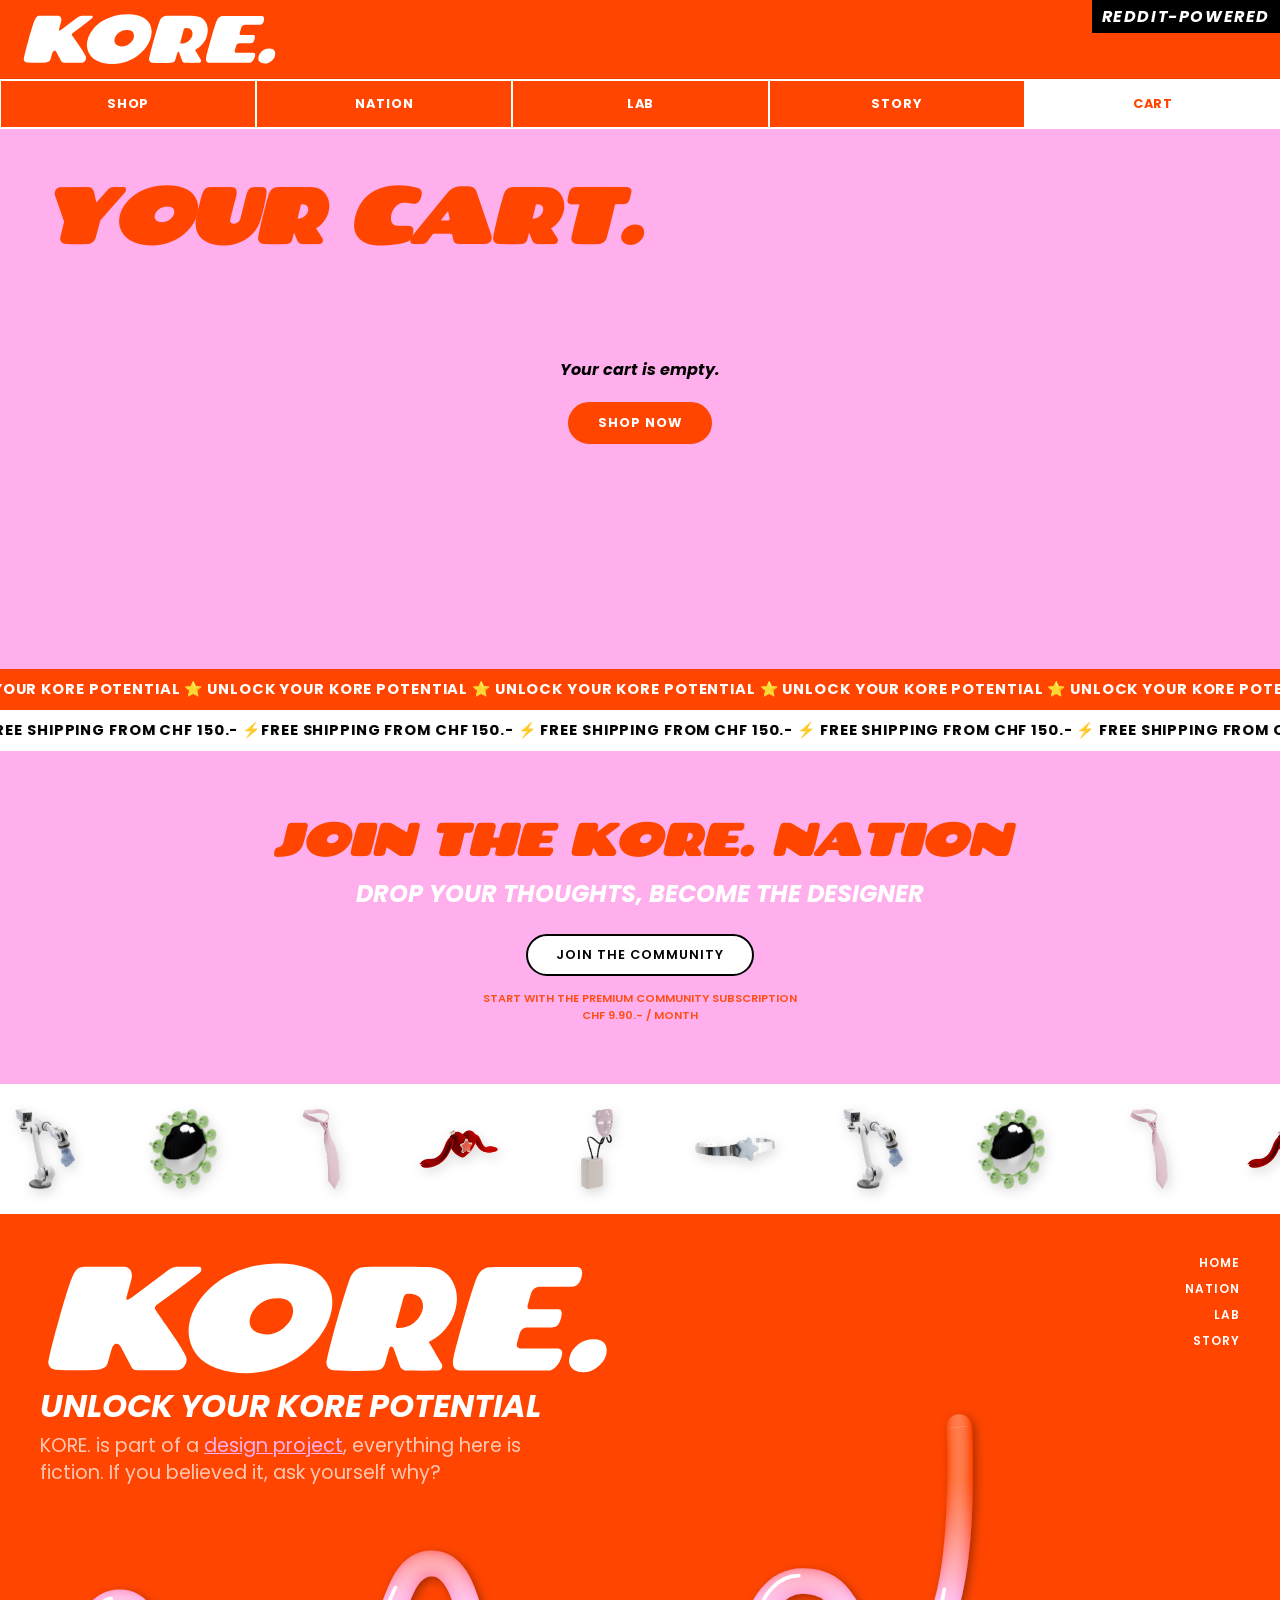
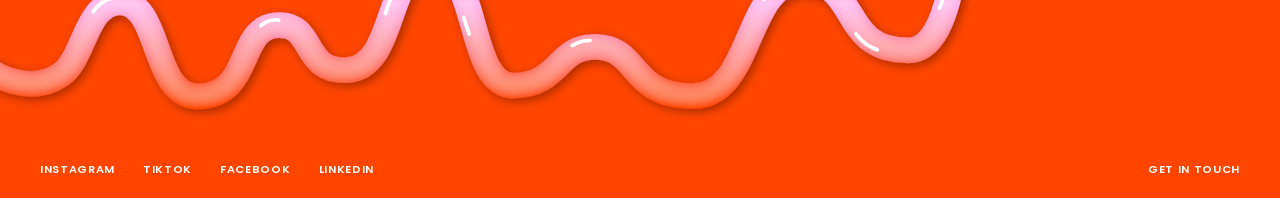
==== cart.html @ fab0825c "first commit" ====
<!DOCTYPE html>
<html lang="en">
<head>
  <meta charset="UTF-8">
  <meta name="viewport" content="width=device-width, initial-scale=1.0">
  <title>KORE. — Cart</title>
  <link rel="preconnect" href="https://fonts.googleapis.com">
  <link href="https://fonts.googleapis.com/css2?family=Chango&family=Poppins:ital,wght@0,600;1,400;1,700&display=swap" rel="stylesheet">
  <link rel="icon" type="image/svg+xml" href="assets/favicon.svg">
  <link rel="stylesheet" href="style.css">
</head>
<body data-page="cart">

<nav id="navbar">
  <div class="navbar-top">
    <a href="index.html" class="logo"><img src="assets/logo.svg" alt="KORE logo" class="site-logo"></a>
    <div class="reddit-badge">REDDIT-POWERED</div>
  </div>
  <div class="navbar-bottom">
    <ul class="nav-links">
      <li><a href="shop.html" data-page="shop">SHOP</a></li>
      <li><a href="community.html" data-page="community">NATION</a></li>
      <li><a href="lab.html" data-page="lab">LAB</a></li>
      <li><a href="story.html" data-page="story">STORY</a></li>
      <li><a href="cart.html" data-page="cart" class="cart-link">CART <span class="cart-count" id="cart-count">0</span></a></li>
    </ul>
  </div>
</nav>

<div class="cart-page">
  <h1 class="page-title">YOUR CART.</h1>
  <div id="cart-content"></div>
</div>

<div class="ticker-wrap">
  <div class="ticker">
    <span> UNLOCK YOUR KORE POTENTIAL ⭐️ UNLOCK YOUR KORE POTENTIAL ⭐️ UNLOCK YOUR KORE POTENTIAL ⭐️ UNLOCK YOUR KORE POTENTIAL ⭐️ UNLOCK YOUR KORE POTENTIAL ⭐️ UNLOCK YOUR KORE POTENTIAL ⭐️ UNLOCK YOUR KORE POTENTIAL ⭐️ UNLOCK YOUR KORE POTENTIAL ⭐️ UNLOCK YOUR KORE POTENTIAL ⭐️ </span><span aria-hidden="true"> UNLOCK YOUR KORE POTENTIAL ⭐️ UNLOCK YOUR KORE POTENTIAL ⭐️ UNLOCK YOUR KORE POTENTIAL ⭐️ UNLOCK YOUR KORE POTENTIAL ⭐️ UNLOCK YOUR KORE POTENTIAL ⭐️ UNLOCK YOUR KORE POTENTIAL ⭐️ UNLOCK YOUR KORE POTENTIAL ⭐️ UNLOCK YOUR KORE POTENTIAL ⭐️ UNLOCK YOUR KORE POTENTIAL ⭐️</span>
  </div>
</div>
<div class="ticker-wrap ticker-white">
  <div class="ticker ticker-right">
    <span>FREE SHIPPING FROM CHF 150.- ⚡ FREE SHIPPING FROM CHF 150.- ⚡ FREE SHIPPING FROM CHF 150.- ⚡ FREE SHIPPING FROM CHF 150.- ⚡ FREE SHIPPING FROM CHF 150.- ⚡ FREE SHIPPING FROM CHF 150.- ⚡ FREE SHIPPING FROM CHF 150.- ⚡ FREE SHIPPING FROM CHF 150.- ⚡ </span><span aria-hidden="true">⚡ FREE SHIPPING FROM CHF 150.- ⚡ FREE SHIPPING FROM CHF 150.- ⚡ FREE SHIPPING FROM CHF 150.- ⚡ FREE SHIPPING FROM CHF 150.- ⚡ FREE SHIPPING FROM CHF 150.- ⚡ FREE SHIPPING FROM CHF 150.- ⚡ FREE SHIPPING FROM CHF 150.- ⚡ FREE SHIPPING FROM CHF 150.- ⚡ </span>
  </div>
</div>

<section class="cta-band">
  <h2>JOIN THE KORE. NATION</h2>
  <p class="subtitle">DROP YOUR THOUGHTS, BECOME THE DESIGNER</p>
  <a href="community.html" class="btn-outline">JOIN THE COMMUNITY</a>
  <p class="small-text">START WITH THE PREMIUM COMMUNITY SUBSCRIPTION<br>CHF 9.90.- / MONTH</p>
</section>



<div class="float-banner" aria-hidden="true">
  <div class="float-track">
    <!-- Duplique tous les items deux fois pour la boucle seamless -->
    <div class="float-item"><img src="assets/objects/apppuncher.png" alt=""></div>
    <div class="float-item"><img src="assets/objects/believeit.png" alt=""></div>
    <div class="float-item"><img src="assets/objects/deeptie.png" alt=""></div>
    <div class="float-item"><img src="assets/objects/innerhug.png" alt=""></div>
    <!-- Répétition exacte pour boucle infinie seamless -->
    <div class="float-item"><img src="assets/objects/stayfresh.png" alt=""></div>
    <div class="float-item"><img src="assets/objects/unfog.png" alt=""></div>
       <div class="float-item"><img src="assets/objects/apppuncher.png" alt=""></div>
    <div class="float-item"><img src="assets/objects/believeit.png" alt=""></div>
    <div class="float-item"><img src="assets/objects/deeptie.png" alt=""></div>
    <div class="float-item"><img src="assets/objects/innerhug.png" alt=""></div>
    <!-- Répétition exacte pour boucle infinie seamless -->
    <div class="float-item"><img src="assets/objects/stayfresh.png" alt=""></div>
    <div class="float-item"><img src="assets/objects/unfog.png" alt=""></div>
      <div class="float-item"><img src="assets/objects/apppuncher.png" alt=""></div>
    <div class="float-item"><img src="assets/objects/believeit.png" alt=""></div>
    <div class="float-item"><img src="assets/objects/deeptie.png" alt=""></div>
    <div class="float-item"><img src="assets/objects/innerhug.png" alt=""></div>
    <!-- Répétition exacte pour boucle infinie seamless -->
    <div class="float-item"><img src="assets/objects/stayfresh.png" alt=""></div>
    <div class="float-item"><img src="assets/objects/unfog.png" alt=""></div>
  </div>
</div>
<footer>
  <div class="footer-top">
    <div class="footer-brand">
      <a href="index.html" class="logo footer-logo"><img src="assets/logo.svg" alt="KORE logo" class="site-logo"></a>
      <p class="footer-tagline">UNLOCK YOUR KORE POTENTIAL</p>
      <p class="footer-disclaimer">KORE. is part of a <a href="project.html">design project</a>, everything here is fiction. If you believed it, ask yourself why?</p>
      <div class="footer-wave">
        <img src="assets/wave-orange-rose.svg" alt="" aria-hidden="true" onerror="this.src='assets/wave-web.png'" >
      </div>
    </div>
    <nav class="footer-nav">
      <a href="index.html">HOME</a>
      <a href="community.html">NATION</a>
      <a href="lab.html">LAB</a>
      <a href="story.html">STORY</a>
    </nav>
  </div>
  <div class="footer-bottom">
    <a href="#">INSTAGRAM</a>
    <a href="#">TIKTOK</a>
    <a href="#">FACEBOOK</a>
    <a href="#">LINKEDIN</a>
    <a href="#" class="get-in-touch">GET IN TOUCH</a>
  </div>
</footer>

<script src="loader.js"></script>
<script src="csv-loader.js"></script>
<script src="app.js"></script>
<script src="animations.js">
<!--remove--></script>
<script>
  function renderCart() {
    const cart = getCart();
    const content = document.getElementById('cart-content');
    if (cart.length === 0) {
      content.innerHTML = `
        <div class="cart-empty">
          <p>Your cart is empty.</p>
          <a href="shop.html" class="btn-orange">SHOP NOW</a>
        </div>
      `;
      return;
    }

    const subtotal = cart.reduce((acc, item) => acc + parseFloat(item.price) * item.qty, 0);
    const shipping = subtotal >= 150 ? 0 : 9.90;
    const total = subtotal + shipping;

    content.innerHTML = `
      <div class="cart-items">
        ${cart.map(item => `
          <div class="cart-item" id="ci-${item.id}">
            <div class="cart-item-img">
              <div class="coming-soon-placeholder" style="height:80px;">
                <span style="font-size:1.5rem;">⚙️</span>
              </div>
            </div>
            <div>
              <div class="cart-item-name">${item.name}</div>
              <div class="cart-item-price">CHF ${item.price}.-</div>
              <div class="cart-qty">
                <button class="qty-btn" onclick="handleQty('${item.id}', -1)">−</button>
                <span class="qty-val">${item.qty}</span>
                <button class="qty-btn" onclick="handleQty('${item.id}', 1)">+</button>
              </div>
            </div>
            <button class="cart-item-remove" onclick="handleRemove('${item.id}')">✕</button>
          </div>
        `).join('')}
      </div>

      <div class="cart-summary">
        <h3>ORDER SUMMARY</h3>
        <div class="cart-total-line"><span>Subtotal</span><span>CHF ${subtotal.toFixed(2)}.-</span></div>
        <div class="cart-total-line"><span>Shipping</span><span>${shipping === 0 ? 'FREE' : 'CHF ' + shipping.toFixed(2) + '.-'}</span></div>
        ${subtotal < 150 ? `<div style="font-family:var(--font-body);font-size:0.7rem;color:#888;font-style:italic;">Add CHF ${(150 - subtotal).toFixed(2)} more for free shipping</div>` : ''}
        <div class="cart-total-line" style="border-top:2px solid var(--black);margin-top:10px;padding-top:10px;font-size:1rem;">
          <span>TOTAL</span><span>CHF ${total.toFixed(2)}.-</span>
        </div>
        <div style="margin-top:20px;">
          <a href="checkout.html" class="btn-orange" style="width:100%;display:block;text-align:center;padding:16px;">PROCEED TO CHECKOUT</a>
        </div>
        <div style="margin-top:10px;text-align:center;">
          <a href="shop.html" class="btn-outline" style="width:100%;display:block;text-align:center;padding:12px;">CONTINUE SHOPPING</a>
        </div>
      </div>
    `;
  }

  function handleQty(id, delta) {
    changeQty(id, delta);
    initKORE();
  renderCart();
  }

  function handleRemove(id) {
    removeFromCart(id);
    initKORE();
  renderCart();
    updateCartCount();
  }

  initKORE();
  renderCart();
</script>
</body>
</html>
---- style.css ----
/* ============================================
   KORE. — Global Stylesheet
   Colors: #FF4500 (orange), #FFB0EC (pink), #000, #FFF
   Fonts: Chango (titles/logo), Poppins (body)
   ============================================ */

:root {
  --orange: #FF4500;
  --pink: #FFB0EC;
  --black: #000000;
  --white: #FFFFFF;
  --font-title: 'Chango', cursive;
  --font-body: 'Poppins', sans-serif;
}

/* ── CHANGO (titre) — toujours en italique ──────────────────── */
.logo,
.hero-text h1,
.page-title,
.faves-section h2,
.productivity-section h2,
.product-name,
.cta-band h2,
.lab-promo h2,
.tagline-big,
.page-hero h1,
.plans-section h2,
.plan-name,
.success-section h2,
.reddit-cta h2,
.bot-section h2,
.engine-section h2,
.analysis-label,
.need-result,
.solution-result,
.story-disclaimer p,
.cart-item-name,
.cart-summary h3,
.checkout-page h1,
.checkout-form-section h2,
.checkout-order-summary h2,
.modal-title,
.modal-subtitle,
.subscribe-page h1,
.btn-run { font-style: italic; }

*, *::before, *::after { box-sizing: border-box; margin: 0; padding: 0; }

html { scroll-behavior: smooth; }

body {
  font-family: var(--font-body);
  background: var(--pink);
  color: var(--black);
  overflow-x: hidden;
}

/* ── OVERFLOW GUARD ─────────────────────────────────────────── */
html, body { max-width: 100%; overflow-x: hidden; }
*, *::before, *::after { max-width: 100%; }
.ticker-wrap, .ticker, .ticker span { max-width: none; }

/* ============================================ NAVBAR ── */

#navbar {
  position: sticky;
  top: 0;
  z-index: 1000;
}

.navbar-top {
  background: var(--orange);
  display: flex;
  align-items: center;
  padding: 10px 0 10px 20px;
  position: relative;
  min-height: 68px;
}

.logo {
  font-family: var(--font-title);
  font-size: 6.2rem;
  color: var(--white);
  text-decoration: none;
  letter-spacing: -3px;
  font-style: italic;
  line-height: 1;
  display: inline-block;
}

.logo img { display: block; max-height: 6.2rem; width: auto; }
.navbar-top .logo img { max-height: 3.6rem; }
.footer-logo img { max-height: 8rem; }

.reddit-badge {
  font-family: var(--font-body);
  font-weight: 700;
  font-size: 1rem;
  background: var(--black);
  color: var(--white);
  padding: 4px 10px 3px;
  letter-spacing: 0.1em;
  text-transform: uppercase;
  position: absolute;
  top: 0;
  right: 0;
  font-style: italic;
  line-height: 1.6;
}

.navbar-bottom {
  background: var(--orange);
  display: flex;
  align-items: stretch;
  border-top: 1px solid rgba(0,0,0,0.08);
}

.nav-links {
  display: flex;
  list-style: none;
  width: 100%;
}

.nav-links li {
  flex: 1;
  display: flex;
  border-top: 2px solid var(--white);
  border-bottom: 2px solid var(--white);
  border-right: 1px solid var(--white);
  border-left: 1px solid var(--white);
}
.nav-links li:last-child { border-right: none; }

.nav-links li a {
  display: flex;
  align-items: center;
  justify-content: center;
  width: 100%;
  padding: 14px 6px;
  font-family: var(--font-body);
  font-weight: 700;
  font-size: 0.8rem;
  text-decoration: none;
  color: var(--white);
  letter-spacing: 0.07em;
  text-transform: uppercase;
  transition: background 0.12s, color 0.12s;
  text-align: center;
  white-space: nowrap;
}
.nav-links li a:hover { background: rgba(255,255,255,0.18); }
.nav-links li a.active { background: var(--white); color: var(--orange); font-weight: 700; }

.cart-link { position: relative; }
.cart-count {
  display: inline-flex;
  align-items: center;
  justify-content: center;
  color: var(--white);
  border-radius: 50%;
  width: 18px;
  height: 18px;
  font-size: 0.55rem;
  font-weight: 700;
  margin-left: 5px;
  vertical-align: middle;
  line-height: 1;
}
.nav-links li a.active .cart-count { color: var(--orange); }

/* ============================================ HERO ── */

.hero {
  background: var(--pink);
  padding: 60px 40px;
  position: relative;
  min-height: 680px;
  overflow: hidden;
}

.hero-text {
  position: relative;
  z-index: 1;
}

.hero-text h1 {
  font-family: var(--font-title);
  font-size: clamp(3rem, 6vw, 7.5rem);
  line-height: 0.95;
  color: var(--orange);
  letter-spacing: -3px;
  text-transform: uppercase;
  animation: heroSlide 0.9s cubic-bezier(0.22,1,0.36,1) both;
}

.hero-text .subtitle {
  animation: heroSlide 0.9s cubic-bezier(0.22,1,0.36,1) 0.15s both;
}

.hero-text .btn-outline {
  animation: heroSlide 0.9s cubic-bezier(0.22,1,0.36,1) 0.28s both;
}

@keyframes heroSlide {
  from { opacity: 0; transform: translateY(50px); }
  to   { opacity: 1; transform: none; }
}

.subtitle {
  font-family: var(--font-body);
  font-style: italic;
  font-weight: 700;
  font-size: 1.8rem;
  margin: 12px 0 24px;
  text-transform: uppercase;
  color: var(--white);
  line-height: 2rem;
}

.wave-container {
  position: absolute;
  right: 0;
  bottom: 0;
  top: 0;
  width: 100%;
  pointer-events: none;
  display: flex;
  align-items: flex-end;
  z-index: 0;
  will-change: transform;
  transition: transform 0.12s ease-out;
}

.wave-img {
  width: 100%;
  height: auto;
  display: block;
  filter: none;
  z-index: 0;
}

.page-title {
    font-family: var(--font-title);
  font-size: clamp(3rem, 6vw, 7.5rem);
  line-height: 0.95;
  color: var(--orange);
  letter-spacing: -3px;
  text-transform: uppercase;
  animation: heroSlide 0.9s cubic-bezier(0.22,1,0.36,1) both;
}

.cart-page .page-title {
  margin-bottom: 5vh;
}

/* ============================================ BUTTONS ── */

.btn-outline {
  display: inline-block;
  border: 2px solid var(--black);
  background: var(--white);
  color: var(--black);
  font-family: var(--font-body);
  font-weight: 600;
  font-size: 0.8rem;
  padding: 10px 28px;
  text-decoration: none;
  text-transform: uppercase;
  letter-spacing: 0.08em;
  cursor: pointer;
  border-radius: 30px;
  z-index: 100;
  transition: transform 0.2s cubic-bezier(0.34,1.56,0.64,1), background 0.15s, color 0.15s, box-shadow 0.2s;
}
.btn-outline:hover { background: var(--black); color: var(--white); transform: scale(1.06); box-shadow: 3px 3px 0 var(--orange); }
.btn-outline:active { transform: scale(0.97); }

.btn-white {
  display: inline-block;
  border: 2px solid var(--white);
  background: transparent;
  color: var(--white);
  font-family: var(--font-body);
  font-weight: 600;
  font-size: 0.8rem;
  padding: 10px 28px;
  text-decoration: none;
  text-transform: uppercase;
  letter-spacing: 0.08em;
  cursor: pointer;
  border-radius: 30px;
  transition: background 0.15s, color 0.15s;
}
.btn-white:hover { background: var(--white); color: var(--orange); }

.btn-orange {
  display: inline-block;
  border: 2px solid var(--orange);
  background: var(--orange);
  color: var(--white);
  font-family: var(--font-body);
  font-weight: 700;
  font-size: 0.8rem;
  padding: 10px 28px;
  text-decoration: none;
  text-transform: uppercase;
  letter-spacing: 0.08em;
  cursor: pointer;
  border-radius: 30px;
  position: relative;
  overflow: hidden;
  transition: transform 0.2s cubic-bezier(0.34,1.56,0.64,1), background 0.15s, color 0.15s, box-shadow 0.2s;
}
.btn-orange:hover { background: transparent; color: var(--orange); transform: scale(1.07); box-shadow: 3px 3px 0 var(--black); }
.btn-orange:active { transform: scale(0.97); }

/* ============================================ TICKER ── */

.ticker-wrap {
  background: var(--orange);
  overflow: hidden;
  padding: 10px 0;
  white-space: nowrap;
}

.ticker {
  display: flex;
  width: max-content;
  animation: tickerLeft 18s linear infinite;
}
.ticker-right { animation: tickerRight 18s linear infinite; }

.ticker span {
  display: inline-block;
  font-family: var(--font-body);
  font-weight: 700;
  font-size: 0.92rem;
  text-transform: uppercase;
  letter-spacing: 0.06em;
  color: var(--white);
  white-space: nowrap;
  padding-right: 60px;
}

.ticker-white { background: var(--white); }
.ticker-white .ticker span { color: var(--black); }

@keyframes tickerLeft {
  0%   { transform: translateX(0); }
  100% { transform: translateX(-50%); }
}
@keyframes tickerRight {
  0%   { transform: translateX(-50%); }
  100% { transform: translateX(0); }
}

/* ============================================ PRODUCT SECTIONS ── */

.faves-section, .productivity-section {
  background: var(--pink);
  padding: 50px 40px;
  text-align: center;
}

.faves-section h2 {
  font-family: var(--font-title);
  font-size: clamp(2.4rem, 5vw, 4rem);
  color: var(--orange);
  text-transform: uppercase;
  letter-spacing: -2px;
  margin-bottom: 30px;
}

.productivity-section h2 {
  font-family: var(--font-title);
  font-size: clamp(2.4rem, 3vw, 4rem);
  color: var(--orange);
  text-transform: uppercase;
  letter-spacing: -2px;
  margin-bottom: 30px;
}

.products-grid {
  display: grid;
  grid-template-columns: repeat(3, 1fr);
  gap: 20px;
  max-width: 1100px;
  margin: 0 auto 30px;
}

#productivity-grid {
  display: grid;
  grid-template-columns: repeat(2, 1fr);
  gap: 20px;
  max-width: 750px;
  margin: 0 auto 30px;
}

.product-card {
  background: var(--white);
  cursor: pointer;
  position: relative;
  text-align: left;
  border-radius: 16px;
  overflow: hidden;
  border: 2px solid transparent;
  transition: transform 0.28s cubic-bezier(0.34,1.56,0.64,1), box-shadow 0.28s ease, border-color 0.15s;
  will-change: transform;
}
.product-card:hover {
  transform: translateY(-8px) scale(1.025);
  box-shadow: 6px 10px 0 var(--orange);
  border-color: var(--orange);
}

.product-img-wrap {
  width: 100%;
  aspect-ratio: 1;
  background: #f5f5f5;
  overflow: hidden;
  display: flex;
  align-items: center;
  justify-content: center;
  position: relative;
}
.product-img-wrap img {
  width: 100%;
  height: 100%;
  object-fit: cover;
  transition: transform 0.45s cubic-bezier(0.22,1,0.36,1);
}
.product-card:hover .product-img-wrap img { transform: scale(1.06); }

.coming-soon-placeholder {
  display: flex;
  flex-direction: column;
  align-items: center;
  justify-content: center;
  height: 100%;
  width: 100%;
  background: #f0f0f0;
  color: #999;
  font-family: var(--font-body);
  font-size: 0.7rem;
  font-weight: 600;
  text-align: center;
  gap: 8px;
  padding: 20px;
}
.coming-soon-placeholder .cs-icon { font-size: 2rem; }
.coming-soon-placeholder .cs-text { text-transform: uppercase; letter-spacing: 0.05em; }

.free-shipping-tag {
  position: absolute;
  top: 12px;
  left: 0;
  z-index: 1;
  background: var(--orange);
  color: var(--white);
  font-family: var(--font-body);
  font-weight: 700;
  font-size: 0.65rem;
  padding: 5px 12px;
  text-transform: uppercase;
  letter-spacing: 0.06em;
}

.product-info { padding: 14px 14px 18px; }

.product-name {
  font-family: var(--font-title);
  font-size: 0.9rem;
  text-transform: uppercase;
  color: var(--orange);
  letter-spacing: -0.5px;
  margin-bottom: 2px;
}

.product-subtitle {
  font-family: var(--font-body);
  font-style: italic;
  font-weight: 700;
  font-size: 0.7rem;
  text-transform: uppercase;
  color: var(--black);
  margin-bottom: 4px;
}

.product-price {
  font-family: var(--font-body);
  font-weight: 600;
  font-size: 0.8rem;
  color: var(--black);
}

/* ============================================ CTA BAND ── */

.cta-band {
  background: var(--rose);
  color: var(--orange);
  padding: 60px 40px;
  text-align: center;
}
.cta-band.home-bands { background: var(--orange); color: var(--white); }

.cta-band h2 {
  font-family: var(--font-title);
  font-size: clamp(1.8rem, 4vw, 2.8rem);
  text-transform: uppercase;
  letter-spacing: -1px;
  margin-bottom: 10px;
}

.cta-band .subtitle {
  font-family: var(--font-body);
  font-style: italic;
  font-weight: 700;
  font-size: 1.5rem;
  text-transform: uppercase;
  margin-bottom: 24px;
}

.cta-band .small-text {
  font-family: var(--font-body);
  font-size: 0.7rem;
  font-weight: 600;
  margin-top: 14px;
  opacity: 0.9;
  text-transform: uppercase;
}

/* ============================================ TESTIMONIAL ── */

.testimonial-section {
  background: url('assets/background.png') center center / cover no-repeat;
  padding: 50px 80px;
  text-align: center;
}

.testimonial {
  max-width: 700px;
  margin: 0 auto;
  position: relative;
  background: rgba(255, 176, 236, 0.88);
  padding: 36px 48px;
  border-radius: 24px;
  display: inline-block;
  width: fit-content;
}

.testimonial p {
  font-family: var(--font-body);
  font-style: italic;
  font-weight: 700;
  font-size: 1rem;
  line-height: 1.6;
  color: var(--black);
}

.quote-mark {
  font-size: 3rem;
  color: var(--orange);
  line-height: 1;
  display: block;
  margin: 8px 0;
}

.reddit-user {
  font-family: var(--font-body);
  font-weight: 600;
  font-size: 0.72rem;
  color: var(--orange);
  letter-spacing: 0.05em;
  margin-top: 12px;
  display: block;
}

/* ============================================ LAB PROMO ── */

.lab-promo {
  background: var(--rose);
  color: var(--white);
  padding: 60px 40px;
  text-align: center;
}
.lab-promo.home-bands { background: var(--white); color: var(--orange); }
.lab-promo.home-bands .subtitle { color: var(--black); }

.lab-promo h2 {
  font-family: var(--font-title);
  font-size: clamp(1.8rem, 4vw, 3rem);
  text-transform: uppercase;
  letter-spacing: -1px;
  color: var(--orange);
  margin-bottom: 10px;
}

.lab-promo .subtitle {
  font-family: var(--font-body);
  font-style: italic;
  font-weight: 700;
  font-size: 1.5rem;
  text-transform: uppercase;
  color: var(--white);
  margin-bottom: 24px;
}

/* ============================================ TAGLINE ── */

.tagline-section {
  background: var(--pink);
  padding: 70px 40px;
  text-align: center;
}

.tagline-big {
  font-family: var(--font-title);
  font-size: clamp(3.5rem, 9vw, 7rem);
  text-transform: uppercase;
  letter-spacing: -3px;
  line-height: 0.95;
  margin-bottom: 20px;
  background: linear-gradient(90deg, var(--orange) 0%, var(--orange) 25%, #ffffff 50%, #ffb0ec 75%, var(--orange) 100%);
  background-size: 300% auto;
  -webkit-background-clip: text;
  -webkit-text-fill-color: transparent;
  background-clip: text;
  animation: gradientShift 12s linear infinite;
}

@keyframes gradientShift {
  0%   { background-position: 0% center; }
  100% { background-position: 300% center; }
}

.accelerator {
  font-family: var(--font-body);
  font-weight: 700;
  font-size: 0.8rem;
  text-transform: uppercase;
  letter-spacing: 0.08em;
  margin-bottom: 24px;
  color: var(--black);
}

/* ============================================ FOOTER ── */

footer {
  position: relative;
  background: var(--orange);
  color: var(--white);
  padding: 40px 40px 0;
}

.footer-top {
  display: flex;
  justify-content: space-between;
  align-items: flex-start;
  gap: 40px;
  padding-bottom: 260px;
}

.footer-logo {
  font-size: 8rem;
  color: var(--white);
  display: block;
  margin-bottom: 6px;
}

.footer-tagline {
  font-family: var(--font-body);
  font-style: italic;
  font-weight: 700;
  font-size: 2rem;
  text-transform: uppercase;
  color: var(--white);
  margin-bottom: 10px;
  line-height: 2.2rem;
}

.footer-disclaimer {
  font-family: var(--font-body);
  font-size: 1.2rem;
  color: rgba(255,255,255,0.7);
  max-width: 500px;
  line-height: 1.4;
}

.footer-disclaimer a {
  color: var(--pink);
  text-decoration: underline;
}

.footer-wave {
  position: absolute;
  left: 0;
  bottom: 0;
  width: 80%;
  pointer-events: none;
  display: flex;
  align-items: flex-end;
  padding-bottom: 50px;
  z-index: 0;
}
.footer-wave img { width: 100%; height: auto; display: block; filter: none; }

.footer-nav {
  display: flex;
  flex-direction: column;
  gap: 8px;
  align-items: flex-end;
}

.footer-nav a {
  font-family: var(--font-body);
  font-weight: 600;
  font-size: 0.75rem;
  text-decoration: none;
  color: var(--white);
  text-transform: uppercase;
  letter-spacing: 0.08em;
  transition: opacity 0.15s;
}
.footer-nav a:hover { opacity: 0.7; }

.footer-bottom {
  padding: 14px 0 20px;
  display: flex;
  gap: 28px;
  align-items: center;
  z-index: 1;
}

.footer-bottom a {
  font-family: var(--font-body);
  font-weight: 600;
  font-size: 0.7rem;
  text-decoration: none;
  color: var(--white);
  text-transform: uppercase;
  letter-spacing: 0.06em;
  transition: opacity 0.15s;
}
.footer-bottom a:hover { opacity: 0.7; }

.get-in-touch { margin-left: auto !important; }

/* ============================================ PAGE HEADERS ── */

.page-hero { background: var(--pink); padding: 50px 40px 30px; }
.page-hero h1 {
  font-family: var(--font-title);
  font-size: clamp(2rem, 5vw, 3.5rem);
  color: var(--orange);
  text-transform: uppercase;
  letter-spacing: -2px;
  line-height: 1;
}

/* ============================================ SHOP PAGE ── */

.shop-filters {
  background: var(--pink);
  padding: 16px 40px;
  display: flex;
  gap: 20px;
  align-items: center;
  flex-wrap: wrap;
}

.filter-btn {
  font-family: var(--font-body);
  font-weight: 600;
  font-size: 0.72rem;
  text-transform: uppercase;
  letter-spacing: 0.06em;
  background: none;
  border: 1px solid var(--black);
  padding: 6px 14px;
  cursor: pointer;
  transition: background 0.15s;
}
.filter-btn:hover, .filter-btn.active { background: var(--black); color: var(--white); }

.sort-select {
  margin-left: auto;
  font-family: var(--font-body);
  font-weight: 600;
  font-size: 0.72rem;
  text-transform: uppercase;
  border: 1px solid var(--black);
  padding: 6px 14px;
  background: transparent;
  cursor: pointer;
}

.shop-grid-wrap { background: var(--pink); padding: 30px 40px 60px; }

.shop-products-grid {
  display: grid;
  grid-template-columns: repeat(3, 1fr);
  gap: 20px;
  max-width: 1100px;
  margin: 0 auto;
}

/* ============================================ PRODUCT PAGE ── */

.product-page { background: var(--pink); padding: 30px 40px 60px; }

.product-breadcrumb {
  font-family: var(--font-body);
  font-size: 0.72rem;
  font-weight: 600;
  text-transform: uppercase;
  color: var(--black);
  margin-bottom: 20px;
  display: flex;
  align-items: center;
  gap: 8px;
}
.product-breadcrumb a { color: var(--orange); text-decoration: none; }

.product-layout {
  display: grid;
  grid-template-columns: 1fr 1fr;
  gap: 50px;
  max-width: 1000px;
}

.product-main-img {
  width: 100%;
  aspect-ratio: 1;
  background: var(--white);
  overflow: hidden;
  position: relative;
  display: flex;
  align-items: center;
  justify-content: center;
  border-radius: 16px;
}
.product-main-img img { width: 100%; height: 100%; object-fit: cover; }

.product-thumbs { display: flex; gap: 10px; margin-top: 12px; }

.product-thumb {
  width: 70px;
  height: 70px;
  background: var(--white);
  overflow: hidden;
  cursor: pointer;
  border: 2px solid transparent;
  border-radius: 8px;
  transition: border-color 0.15s;
  display: flex;
  align-items: center;
  justify-content: center;
}
.product-thumb.active { border-color: var(--orange); }
.product-thumb img { width: 100%; height: 100%; object-fit: cover; }

.product-details { padding-top: 10px; }

.product-details .free-ship {
  background: var(--orange);
  color: var(--white);
  font-family: var(--font-body);
  font-weight: 700;
  font-size: 0.65rem;
  padding: 5px 12px;
  text-transform: uppercase;
  letter-spacing: 0.06em;
  display: inline-block;
  margin-bottom: 16px;
}

.product-details h1 {
  font-family: var(--font-title);
  font-size: 2.5rem;
  color: var(--orange);
  text-transform: uppercase;
  letter-spacing: -1px;
  margin-bottom: 6px;
}

.product-details .subtitle-label {
  font-family: var(--font-body);
  font-weight: 700;
  font-size: 0.75rem;
  text-transform: uppercase;
  color: var(--black);
  letter-spacing: 0.08em;
  margin-bottom: 16px;
}

.product-details .description {
  font-family: var(--font-body);
  font-style: italic;
  font-weight: 700;
  font-size: 0.85rem;
  line-height: 1.6;
  color: var(--black);
  margin-bottom: 24px;
}

.product-price-big {
  font-family: var(--font-body);
  font-weight: 600;
  font-size: 1.4rem;
  color: var(--black);
  margin-bottom: 20px;
}

.btn-add-cart {
  display: inline-block;
  background: transparent;
  border: 2px solid var(--black);
  color: var(--black);
  font-family: var(--font-body);
  font-weight: 700;
  font-size: 0.85rem;
  padding: 14px 36px;
  text-transform: uppercase;
  letter-spacing: 0.08em;
  cursor: pointer;
  border-radius: 30px;
  margin-bottom: 16px;
  transition: background 0.15s, color 0.15s;
  width: 100%;
}
.btn-add-cart:hover { background: var(--black); color: var(--white); }

.co-created {
  font-family: var(--font-body);
  font-size: 0.7rem;
  font-weight: 600;
  color: var(--black);
  text-transform: uppercase;
  letter-spacing: 0.05em;
}
.co-created a { color: var(--orange); text-decoration: none; }
.co-created a:hover { text-decoration: underline; }

/* ============================================ COMMUNITY PAGE ── */

.community-hero { background: var(--pink); padding: 50px 40px 30px; }

.plans-section { background: var(--pink); padding: 60px 40px; }

.plans-section h2 {
  font-family: var(--font-title);
  font-size: clamp(1.4rem, 2.2vw, 4rem);
  text-transform: uppercase;
  letter-spacing: -2px;
  text-align: center;
  color: var(--orange);
  margin-bottom: 40px;
}

.plans-grid {
  display: grid;
  grid-template-columns: repeat(3, 1fr);
  gap: 20px;
  max-width: 900px;
  margin: 0 auto 40px;
}

.plan-card {
  background: var(--white);
  border: 2px solid var(--black);
  padding: 28px 24px 32px;
  display: flex;
  flex-direction: column;
  gap: 16px;
  border-radius: 20px;
  overflow: hidden;
  transition: transform 0.28s cubic-bezier(0.34,1.56,0.64,1), box-shadow 0.28s ease;
}
.plan-card:hover { transform: scale(1.04) translateY(-10px); box-shadow: 6px 10px 0 var(--orange); }
.plan-card.featured { border-color: var(--orange); }

.plan-name {
  font-family: var(--font-title);
  font-size: 1.3rem;
  text-transform: uppercase;
  color: var(--orange);
  letter-spacing: -0.5px;
}

.plan-price {
  font-family: var(--font-body);
  font-weight: 600;
  font-size: 0.75rem;
  text-transform: uppercase;
  color: var(--black);
}

.plan-features {
  list-style: none;
  display: flex;
  flex-direction: column;
  gap: 8px;
  flex: 1;
}

.plan-features li {
  font-family: var(--font-body);
  font-size: 0.78rem;
  font-weight: 600;
  color: var(--black);
  padding-left: 16px;
  position: relative;
}
.plan-features li::before { content: '•'; position: absolute; left: 0; color: var(--orange); }

/* ============================================ SUCCESS STORIES ── */

.success-section { background: var(--white); padding: 60px 40px; }

.success-section h2 {
  font-family: var(--font-title);
  font-size: clamp(1.8rem, 4vw, 2.5rem);
  text-transform: uppercase;
  letter-spacing: -1px;
  text-align: center;
  color: var(--orange);
  margin-bottom: 40px;
}

.story-card {
  display: grid;
  grid-template-columns: 200px 1fr;
  gap: 30px;
  align-items: center;
  max-width: 700px;
  margin: 0 auto 40px;
  padding: 30px;
  background: var(--pink);
  border-radius: 16px;
  transition: transform 0.3s cubic-bezier(0.34,1.56,0.64,1), box-shadow 0.3s ease;
}
.story-card:hover { transform: translateY(-6px); box-shadow: 5px 8px 0 var(--orange); }

.story-card .story-quote {
  font-family: var(--font-body);
  font-style: italic;
  font-weight: 700;
  font-size: 0.9rem;
  line-height: 1.5;
  color: var(--black);
  margin-bottom: 12px;
}

.story-card .story-user {
  font-family: var(--font-body);
  font-weight: 600;
  font-size: 0.7rem;
  color: var(--orange);
  text-transform: uppercase;
  display: block;
  margin-bottom: 14px;
}

.story-card img { width: 100%; object-fit: cover; background: var(--white); }

.story-image { width: 230px; height: 230px; border-radius: 12px; overflow: hidden; }
.story-image img { width: 100%; height: 100%; object-fit: cover; border-radius: 12px; }

/* ============================================ REDDIT CTA ── */

.reddit-cta { background: var(--orange); padding: 50px 40px; text-align: center; }

.reddit-cta h2 {
  font-family: var(--font-title);
  font-size: 2rem;
  text-transform: uppercase;
  letter-spacing: -1px;
  color: var(--white);
  margin-bottom: 6px;
}

.reddit-cta p {
  font-family: var(--font-body);
  font-style: italic;
  font-weight: 700;
  font-size: 0.85rem;
  text-transform: uppercase;
  color: var(--white);
  margin-bottom: 24px;
}

/* ============================================ LAB PAGE ── */
.general-section{background: var(--pink); padding: 60px 40px;}

.general-section h2 {
  font-family: var(--font-title);
  font-size: clamp(1.8rem, 4vw, 2.8rem);
  text-transform: uppercase;
    text-align: center;
  letter-spacing: -1px;
  margin-bottom: 10px;
  color: var(--orange);
}

.general-section .section-sub  {
  font-family: var(--font-body);
  font-style: italic;
  font-weight: 700;
  text-align: center;
  font-size: 1.5rem;
  text-transform: uppercase;
  color: var(--white);
}

.lab-hero { background: var(--pink); padding: 50px 40px 30px; }

.bot-section { background: var(--pink); padding: 0px 40px; }

.bot-section h2 {
  font-family: var(--font-title);
  font-size: 2rem;
  text-transform: uppercase;
  letter-spacing: -1px;
  text-align: center;
  color: var(--black);
  margin-bottom: 6px;
}

.bot-section .section-sub {
  font-family: var(--font-body);
  font-style: italic;
  font-weight: 700;
  font-size: 0.82rem;
  text-align: center;
  margin-bottom: 30px;
  color: var(--black);
}

.reddit-feed {
  background: var(--white);
  border-radius: 12px;
  max-width: 700px;
  margin: 0 auto 30px;
  overflow: hidden;
  min-height: 340px;
}

.reddit-feed-header {
  background: var(--orange);
  color: var(--white);
  padding: 10px 16px;
  font-family: var(--font-body);
  font-weight: 700;
  font-size: 0.8rem;
  text-transform: uppercase;
  letter-spacing: 0.06em;
}

.reddit-post {
  padding: 14px 16px;
  border-bottom: 1px solid #eee;
  cursor: pointer;
  transition: background 0.15s;
  display: flex;
  gap: 12px;
  align-items: flex-start;
}
.reddit-post:hover { background: #fdf5ff; }
.reddit-post.selected { background: var(--pink); border-left: 4px solid var(--orange); }

.reddit-post-votes {
  display: flex;
  flex-direction: column;
  align-items: center;
  gap: 2px;
  min-width: 36px;
}
.reddit-post-votes .upvote { color: var(--orange); font-size: 1rem; }
.reddit-post-votes .count { font-family: var(--font-body); font-weight: 700; font-size: 0.65rem; }

.reddit-post-content { flex: 1; }
.reddit-post-sub { font-family: var(--font-body); font-weight: 700; font-size: 0.65rem; color: var(--orange); text-transform: uppercase; letter-spacing: 0.04em; margin-bottom: 4px; }
.reddit-post-title { font-family: var(--font-body); font-weight: 700; font-size: 0.82rem; color: var(--black); line-height: 1.3; margin-bottom: 4px; }
.reddit-post-meta { font-family: var(--font-body); font-size: 0.65rem; color: #888; }

.run-btn-wrap { text-align: center; margin: 20px 0; }

.btn-run {
  display: inline-block;
  background: var(--orange);
  color: var(--white);
  font-family: var(--font-title);
  font-size: 1.2rem;
  padding: 16px 48px;
  text-transform: uppercase;
  letter-spacing: -0.5px;
  cursor: pointer;
  border: none;
  border-radius: 40px;
  transition: transform 0.15s, box-shadow 0.15s;
}
.btn-run:hover { transform: scale(1.03); box-shadow: 4px 4px 0 var(--black); }

.engine-section { background: var(--pink); padding: 60px 40px; display: none; }
.engine-section.visible { display: block; }

.engine-section h2 {
  font-family: var(--font-title);
  font-size: 2rem;
  text-transform: uppercase;
  letter-spacing: -1px;
  text-align: center;
  color: var(--black);
  margin-bottom: 6px;
}

.engine-section .section-sub {
  font-family: var(--font-body);
  font-style: italic;
  font-weight: 700;
  font-size: 0.82rem;
  text-align: center;
  margin-bottom: 30px;
}

.analysis-card {
  background: var(--white);
  border-radius: 16px;
  max-width: 700px;
  margin: 0 auto 20px;
  padding: 28px;
  opacity: 0;
  transform: translateY(20px);
  transition: opacity 0.5s, transform 0.5s;
}
.analysis-card.revealed { opacity: 1; transform: translateY(0); }

.analysis-label {
  font-family: var(--font-title);
  font-size: 1.1rem;
  text-transform: uppercase;
  letter-spacing: -0.5px;
  color: var(--orange);
  margin-bottom: 16px;
  text-align: center;
}

.bar-group { margin-bottom: 12px; }
.bar-label { font-family: var(--font-body); font-weight: 600; font-size: 0.75rem; text-transform: uppercase; letter-spacing: 0.05em; margin-bottom: 5px; color: var(--black); }
.bar-track { background: #f0f0f0; height: 10px; border-radius: 0; overflow: hidden; }
.bar-fill { height: 100%; background: var(--orange); width: 0%; transition: width 1.2s ease-out; }

.need-result, .solution-result {
  font-family: var(--font-title);
  font-size: 1.5rem;
  text-transform: uppercase;
  letter-spacing: -0.5px;
  color: var(--black);
  text-align: center;
  opacity: 0;
}
.need-result.revealed, .solution-result.revealed { opacity: 1; transition: opacity 0.8s; }

.solution-img-wrap {
  width: 200px;
  height: 200px;
  margin: 16px auto 0;
  background: #f5f5f5;
  border-radius: 12px;
  overflow: hidden;
  display: flex;
  align-items: center;
  justify-content: center;
}
.solution-img-wrap img { width: 100%; height: 100%; object-fit: cover; }

.solution-shop-link { text-align: center; margin-top: 20px; }

/* ============================================ STORY PAGE ── */

.story-hero { background: var(--pink); padding: 50px 40px 30px; }

.story-content { background: var(--pink); padding: 60px 40px; }

.story-text-block {
  background: var(--orange);
  max-width: 600px;
  margin: 0 auto 40px;
  padding: 40px 50px;
  text-align: center;
  border-radius: 16px;
}

.story-text-block p {
  font-family: var(--font-body);
  font-style: italic;
  font-weight: 700;
  font-size: 0.95rem;
  line-height: 1.7;
  color: var(--white);
}

.story-disclaimer { background: var(--orange); padding: 30px 40px; text-align: center; }

.story-disclaimer p {
  font-family: var(--font-body);
  width: 60%;
  margin: 0 auto;
  font-weight: 700;
  font-size: clamp(1rem, 2.5vw, 1.8rem);
  color: var(--white);
  text-transform: uppercase;
  letter-spacing: -0.5px;
}

/* ============================================ CART PAGE ── */

.cart-page { background: var(--pink); min-height: 60vh; padding: 50px 40px; }

.cart-items { max-width: 700px; }

.cart-item {
  background: var(--white);
  display: grid;
  grid-template-columns: 80px 1fr auto;
  gap: 20px;
  align-items: center;
  padding: 16px;
  margin-bottom: 12px;
  border-radius: 12px;
}

.cart-item-img {
  width: 80px;
  height: 80px;
  background: #f5f5f5;
  overflow: hidden;
  display: flex;
  align-items: center;
  justify-content: center;
}
.cart-item-img img { width: 100%; height: 100%; object-fit: cover; }

.cart-item-name { font-family: var(--font-title); font-size: 1rem; text-transform: uppercase; color: var(--orange); letter-spacing: -0.5px; }
.cart-item-price { font-family: var(--font-body); font-weight: 600; font-size: 0.85rem; }

.cart-item-remove { background: none; border: none; cursor: pointer; font-size: 1.2rem; color: var(--black); transition: color 0.15s; }
.cart-item-remove:hover { color: var(--orange); }

.cart-qty { display: flex; align-items: center; gap: 10px; margin-top: 6px; }
.qty-btn {
  background: var(--black);
  color: var(--white);
  border: none;
  width: 24px;
  height: 24px;
  cursor: pointer;
  font-size: 1rem;
  display: flex;
  align-items: center;
  justify-content: center;
}
.qty-val { font-family: var(--font-body); font-weight: 700; font-size: 0.85rem; }

.cart-summary { background: var(--white); max-width: 700px; margin-top: 20px; padding: 24px; border-radius: 16px; }

.cart-summary h3 { font-family: var(--font-title); font-size: 1.2rem; text-transform: uppercase; letter-spacing: -0.5px; margin-bottom: 16px; }

.cart-total-line { display: flex; justify-content: space-between; font-family: var(--font-body); font-weight: 600; font-size: 0.85rem; margin-bottom: 8px; }

.cart-empty { text-align: center; padding: 60px; }
.cart-empty p { font-family: var(--font-body); font-style: italic; font-weight: 700; font-size: 1rem; color: var(--black); margin-bottom: 20px; }

/* ============================================ CHECKOUT ── */

.checkout-page { background: var(--pink); min-height: 70vh; padding: 50px 40px; }

.checkout-page h1 { font-family: var(--font-title); font-size: 2.5rem; color: var(--orange); text-transform: uppercase; letter-spacing: -1px; margin-bottom: 30px; }

.checkout-grid { display: grid; grid-template-columns: 1fr 400px; gap: 30px; max-width: 1000px; }

.checkout-form-section { background: var(--white); padding: 30px; border-radius: 16px; }

.checkout-form-section h2 { font-family: var(--font-title); font-size: 1.3rem; text-transform: uppercase; letter-spacing: -0.5px; color: var(--black); margin-bottom: 20px; }

.form-row { display: grid; grid-template-columns: 1fr 1fr; gap: 14px; margin-bottom: 14px; }
.form-group { display: flex; flex-direction: column; gap: 5px; margin-bottom: 14px; }
.form-group label { font-family: var(--font-body); font-weight: 700; font-size: 0.72rem; text-transform: uppercase; letter-spacing: 0.06em; }
.form-group input, .form-group select {
  border: 2px solid var(--black);
  padding: 10px 14px;
  font-family: var(--font-body);
  font-size: 0.85rem;
  background: var(--white);
  outline: none;
  transition: border-color 0.15s;
}
.form-group input:focus, .form-group select:focus { border-color: var(--orange); }

.checkout-order-summary { background: var(--white); padding: 30px; height: fit-content; border-radius: 16px; }
.checkout-order-summary h2 { font-family: var(--font-title); font-size: 1.3rem; text-transform: uppercase; letter-spacing: -0.5px; color: var(--black); margin-bottom: 20px; }

.order-line { display: flex; justify-content: space-between; font-family: var(--font-body); font-weight: 600; font-size: 0.8rem; margin-bottom: 10px; padding-bottom: 10px; border-bottom: 1px solid #eee; }
.order-total { display: flex; justify-content: space-between; font-family: var(--font-body); font-weight: 700; font-size: 1rem; margin-top: 16px; }

/* ============================================ MODAL ── */

.modal-overlay { display: none; position: fixed; inset: 0; background: rgba(0,0,0,0.85); z-index: 9999; align-items: center; justify-content: center; }
.modal-overlay.open { display: flex; }

.modal-box {
  background: var(--pink);
  max-width: 500px;
  width: 90%;
  padding: 50px 40px;
  text-align: center;
  position: relative;
  border: 4px solid var(--orange);
  border-radius: 20px;
}

.modal-title { font-family: var(--font-title); font-size: 2rem; text-transform: uppercase; letter-spacing: -1px; color: var(--orange); margin-bottom: 16px; }
.modal-subtitle { font-family: var(--font-title); font-size: 1.2rem; text-transform: uppercase; color: var(--black); margin-bottom: 20px; }
.modal-text { font-family: var(--font-body); font-style: italic; font-weight: 700; font-size: 0.85rem; line-height: 1.6; color: var(--black); margin-bottom: 30px; }
.modal-school { font-family: var(--font-body); font-weight: 700; font-size: 0.75rem; text-transform: uppercase; letter-spacing: 0.08em; color: var(--orange); margin-bottom: 24px; }
.modal-close { position: absolute; top: 16px; right: 20px; background: none; border: none; font-size: 1.5rem; cursor: pointer; color: var(--black); font-weight: 700; line-height: 1; }

/* ============================================ TOAST ── */

.toast {
  position: fixed;
  bottom: 30px;
  right: 30px;
  background: var(--black);
  color: var(--white);
  font-family: var(--font-body);
  font-weight: 700;
  font-size: 0.85rem;
  padding: 14px 24px;
  z-index: 9000;
  transform: translateY(80px);
  opacity: 0;
  transition: transform 0.3s, opacity 0.3s;
  text-transform: uppercase;
  letter-spacing: 0.06em;
}
.toast.show { transform: translateY(0); opacity: 1; }

/* ============================================ SUBSCRIBE PAGE ── */

.subscribe-page { background: var(--pink); min-height: 70vh; padding: 50px 40px; }
.subscribe-page h1 { font-family: var(--font-title); font-size: 2.5rem; color: var(--orange); text-transform: uppercase; letter-spacing: -1px; margin-bottom: 10px; }
.subscribe-page .subtitle { font-family: var(--font-body); font-style: italic; font-weight: 700; font-size: 0.85rem; text-transform: uppercase; margin-bottom: 40px; }

/* ============================================ SCROLL REVEAL ── */

.reveal {
  opacity: 0;
  transform: translateY(36px);
  transition: opacity 0.65s cubic-bezier(0.22,1,0.36,1), transform 0.65s cubic-bezier(0.22,1,0.36,1);
}
.reveal.visible { opacity: 1; transform: none; }

.reveal-stagger > * {
  opacity: 0;
  transform: translateY(28px);
  transition: opacity 0.55s cubic-bezier(0.22,1,0.36,1), transform 0.55s cubic-bezier(0.22,1,0.36,1);
}
.reveal-stagger.visible > * { opacity: 1; transform: none; }

/* ============================================ FLOATING BANNER ── */

.float-banner {
  background: var(--white);
  padding: 20px 0;
  overflow: hidden;
  position: relative;
}

.float-track {
  display: flex;
  width: max-content;
  gap: 48px;
  align-items: center;
  animation: floatScroll 28s linear infinite;
  will-change: transform;
}

@keyframes floatScroll {
  0%   { transform: translateX(0); }
  100% { transform: translateX(-50%); }
}

.float-item {
  flex-shrink: 0;
  width: 90px;
  height: 90px;
  display: flex;
  align-items: center;
  justify-content: center;
  cursor: pointer;
  will-change: transform;
  position: relative;
  transition: transform 0.25s cubic-bezier(0.34,1.56,0.64,1), filter 0.25s ease;
}

.float-item img {
  width: 80px;
  height: 80px;
  object-fit: contain;
  display: block;
  filter: drop-shadow(2px 4px 6px rgba(0,0,0,0.15));
  transition: filter 0.25s;
}

.float-item .float-emoji {
  font-size: 3rem;
  display: block;
  line-height: 1;
  filter: drop-shadow(2px 4px 6px rgba(0,0,0,0.1));
}

.float-item:hover { animation: floatShake 0.45s ease-in-out; transform: scale(1.35) rotate(-5deg); z-index: 10; }
.float-item:hover img { filter: drop-shadow(4px 8px 14px rgba(254,141,249,0.202)); }

@keyframes floatShake {
  0%,100% { transform: scale(1.35) rotate(-5deg) translateX(0); }
  20%     { transform: scale(1.38) rotate(-8deg) translateX(-4px); }
  40%     { transform: scale(1.38) rotate(-2deg) translateX(4px); }
  60%     { transform: scale(1.36) rotate(-7deg) translateX(-3px); }
  80%     { transform: scale(1.37) rotate(-3deg) translateX(3px); }
}

/* ============================================ MISC UTILITIES ── */

.bg-overlay-section { position: relative; background-size: cover; background-position: center; isolation: isolate; }
.bg-overlay-section::before { content: ''; position: absolute; inset: 0; background: rgba(255,176,236,0.82); z-index: 0; }
.bg-overlay-section > * { position: relative; z-index: 1; }

@keyframes blink { 0%,100%{opacity:1} 50%{opacity:0} }
.typing-cursor { display: inline-block; width: 2px; height: 1em; background: var(--orange); margin-left: 2px; animation: blink 0.8s infinite; vertical-align: middle; }

.loading-placeholder { font-family: var(--font-body); font-style: italic; font-weight: 700; color: rgba(0,0,0,0.35); text-align: center; padding: 40px; }

.text-center { text-align: center; }
.mt-40 { margin-top: 40px; }
.section-centered { max-width: 900px; margin: 0 auto; }

/* ============================================ RESPONSIVE ── */

@media (max-width: 900px) {
  .hero-text h1 { font-size: clamp(2.2rem, 7vw, 4rem); }
  .products-grid, .shop-products-grid { grid-template-columns: repeat(2, 1fr); }
  .checkout-grid { grid-template-columns: 1fr; }
}

@media (max-width: 768px) {
  .navbar-top { min-height: 52px; }
  .logo { font-size: 2.2rem; letter-spacing: -2px; }
  .nav-links li a { padding: 12px 4px; font-size: 0.6rem; }
  .nav-links li { border-right-width: 2px; }
  .hero { padding: 36px 20px 48px; min-height: auto; }
  .hero-text h1 { font-size: clamp(2rem, 8vw, 3.2rem); letter-spacing: -1px; }
  .products-grid, .shop-products-grid { grid-template-columns: repeat(2, 1fr); }
  .plans-grid { grid-template-columns: 1fr; }
  .product-layout { grid-template-columns: 1fr; }
  .story-card { grid-template-columns: 1fr; }
  .faves-section, .productivity-section { padding: 36px 20px; }
  .cta-band { padding: 40px 20px; }
  .shop-filters { padding: 12px 20px; gap: 8px; }
  .shop-grid-wrap { padding: 20px 20px 40px; }
  .footer-top { flex-direction: column; gap: 24px; }
  .footer-nav { align-items: flex-start; }
  .footer-bottom { flex-wrap: wrap; gap: 14px; }
  .get-in-touch { margin-left: 0 !important; }
  .footer-wave { width: 100%; padding-bottom: 100px; }
  .tagline-big { font-size: clamp(2.5rem, 10vw, 4rem); letter-spacing: -2px; }
  .community-hero { padding: 50px 20px 30px; }
  .page-hero { padding: 50px 20px 30px; }
  .lab-hero { padding: 50px 20px 30px; }
  .story-hero { padding: 50px 20px 30px; }
  .cart-page { padding: 50px 20px; }
  .float-item { width: 64px; height: 64px; }
  .float-item img { width: 56px; height: 56px; }
}

@media (max-width: 480px) {
  .products-grid, .shop-products-grid { grid-template-columns: 1fr; }
  .form-row { grid-template-columns: 1fr; }
  .plans-grid { grid-template-columns: 1fr; }
  .hero-text h1 { font-size: clamp(1.8rem, 9vw, 2.6rem); }
}
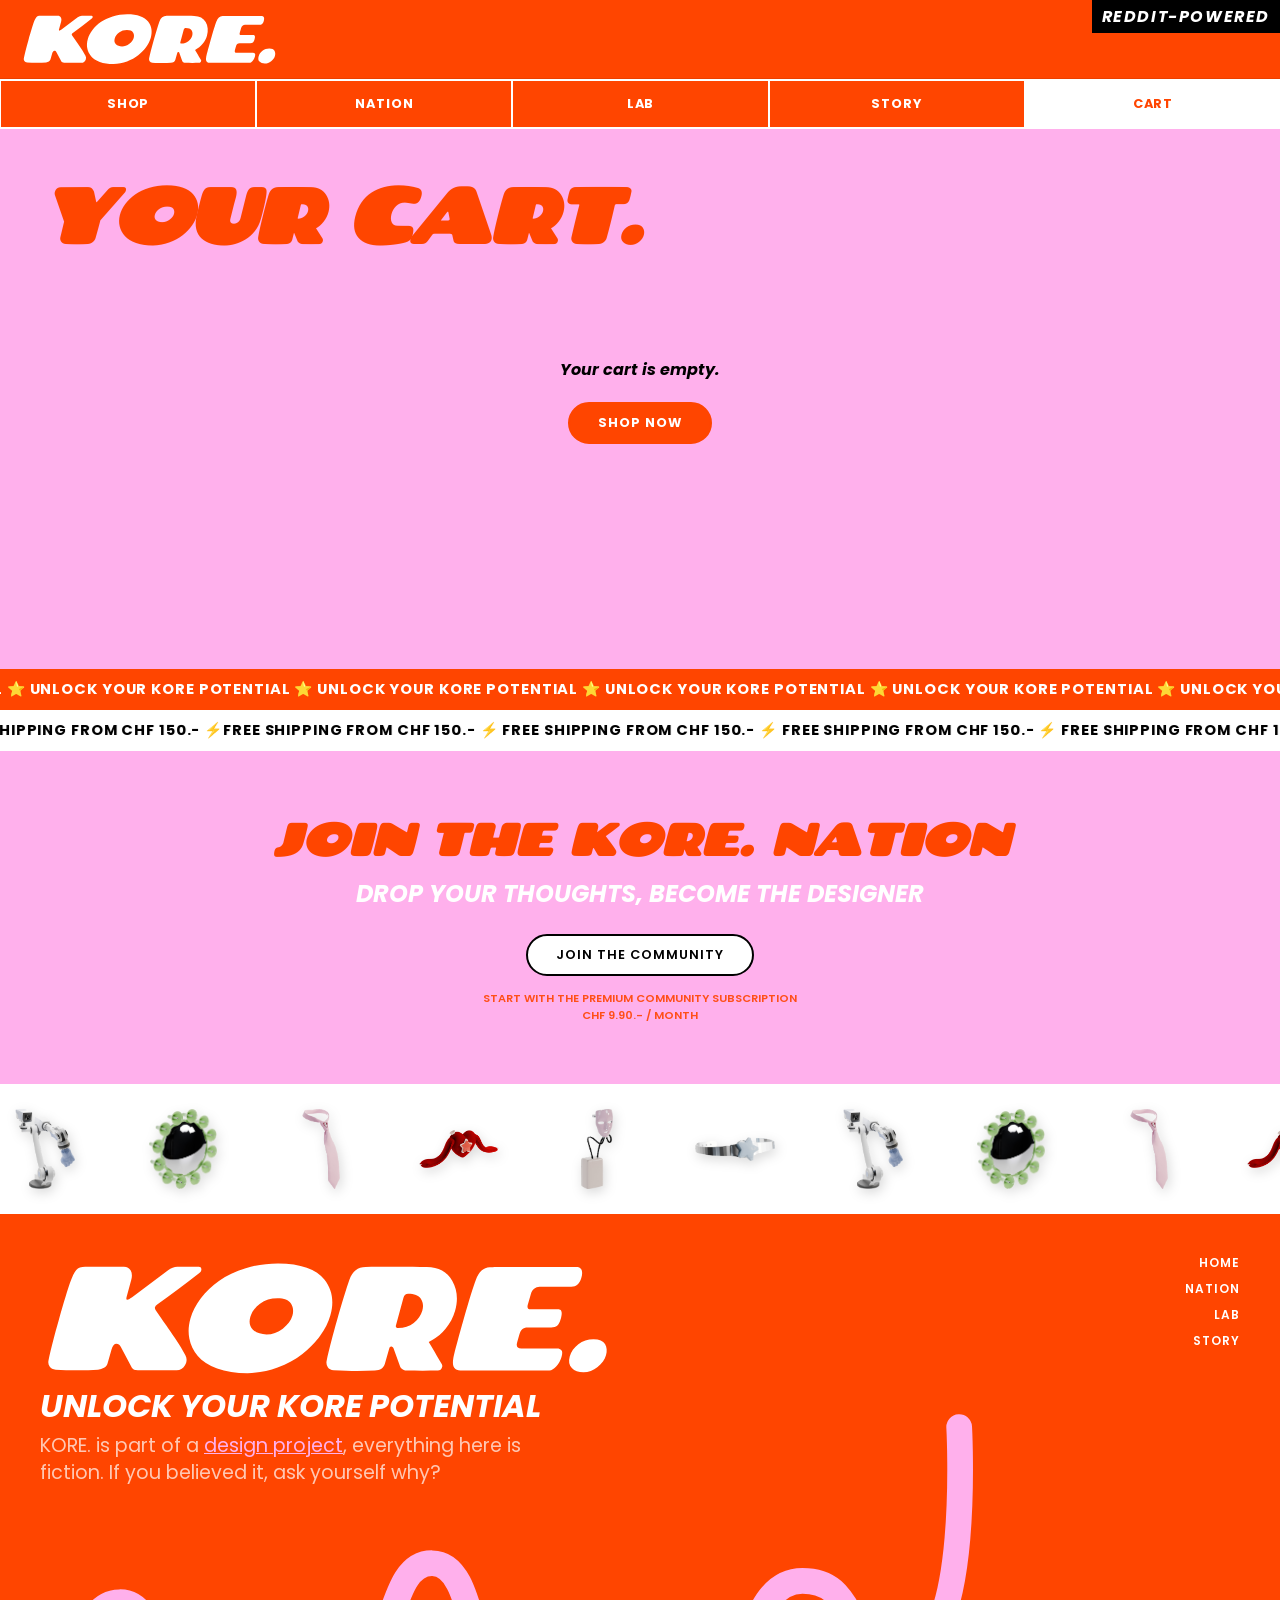
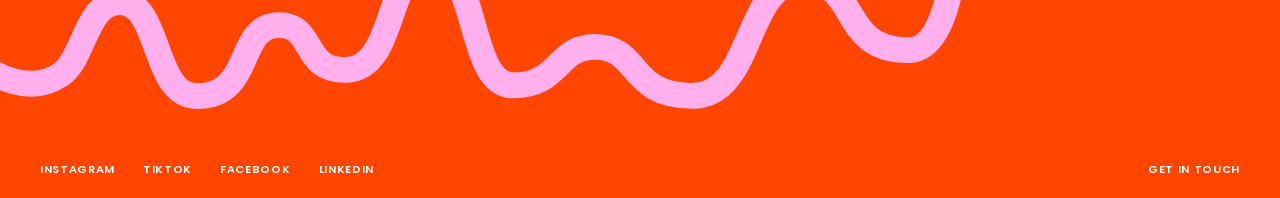
==== commit dce83321: "wave" ====
--- a/cart.html
+++ b/cart.html
@@ -84,9 +84,24 @@
       <a href="index.html" class="logo footer-logo"><img src="assets/logo.svg" alt="KORE logo" class="site-logo"></a>
       <p class="footer-tagline">UNLOCK YOUR KORE POTENTIAL</p>
       <p class="footer-disclaimer">KORE. is part of a <a href="project.html">design project</a>, everything here is fiction. If you believed it, ask yourself why?</p>
-      <div class="footer-wave">
-        <img src="assets/wave-orange-rose.svg" alt="" aria-hidden="true" onerror="this.src='assets/wave-web.png'" >
-      </div>
+      <div class="wave-container">
+            <svg
+              class="footer-wave"
+              xmlns="http://www.w3.org/2000/svg"
+              viewBox="0 0 1912.3124 733.5352"
+              aria-hidden="true"
+            >
+              <path
+                id="wave-path"
+                d="M-17.8327,590.2569s70.8702,48.6021,131.4824,6.3546c45.264-31.5496,45.5303-133.5515,109.3655-134.8858,78.9771-1.6508,59.6238,175.3805,145.3107,175.3805,107.0944,0,70.7711-132.7767,153.0685-132.7767,68.2466,0,41.0657,86.1786,125.4706,83.8318,96.5274-2.6838,71.5436-199.9233,160.2612-199.2736,88.7176.6496,63.991,228.6657,151.5834,228.134,87.5924-.5317,80.7267-73.3043,153.214-72.124,84.4779,1.3755,60.5625,91.1563,180.6075,91.6873,117.8267.5212,95.2586-214.7076,206.0695-214.7805,110.6676-.0728,65.3414,130.3346,198.8627,129.3424,116.4141-.8651,93.8099-416.3817,93.8099-416.3817"
+                fill="none"
+                stroke="#ffb0ec"
+                stroke-linecap="round"
+                stroke-linejoin="round"
+                stroke-width="48.0344"
+              />
+            </svg>
+          </div>
     </div>
     <nav class="footer-nav">
       <a href="index.html">HOME</a>
--- a/style.css
+++ b/style.css
@@ -239,6 +239,17 @@
   z-index: 0;
 }
 
+#wave-path {
+  stroke-dasharray: 3200;   /* longueur totale du trait */
+  stroke-dashoffset: 3200;  /* commence "caché" */
+  animation: draw 2.4s cubic-bezier(0.4, 0, 0.2, 1) forwards;
+  animation-delay: 0.3s;
+}
+
+@keyframes draw {
+  to { stroke-dashoffset: 0; }
+}
+
 .page-title {
     font-family: var(--font-title);
   font-size: clamp(3rem, 6vw, 7.5rem);
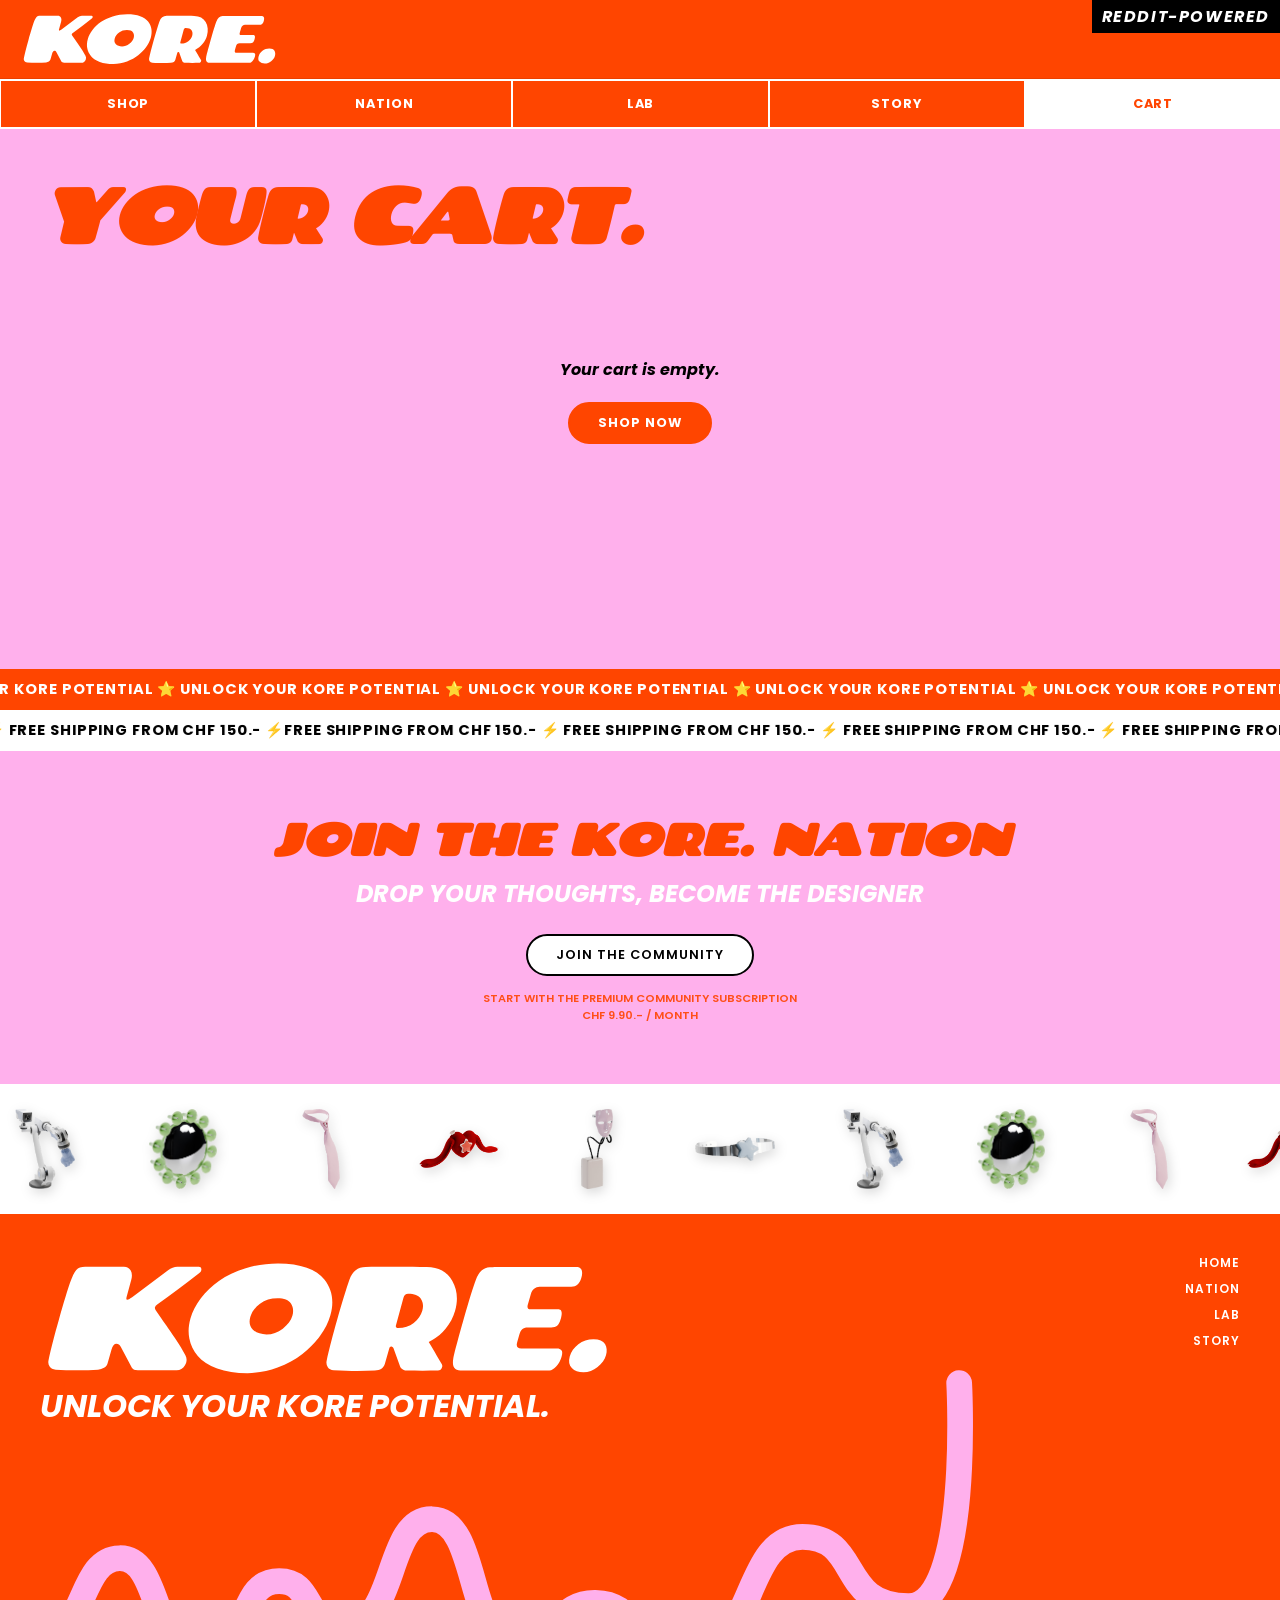
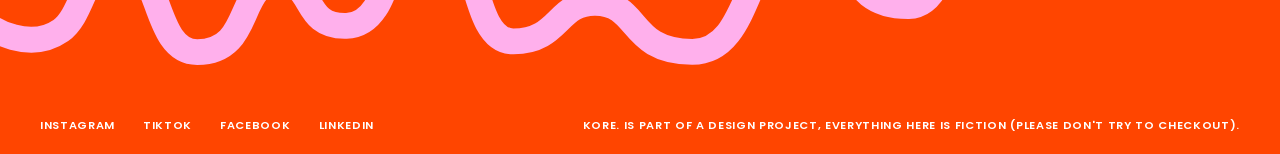
==== commit 6b270990: "responsive & details" ====
--- a/cart.html
+++ b/cart.html
@@ -79,12 +79,13 @@
   </div>
 </div>
 <footer>
-  <div class="footer-top">
-    <div class="footer-brand">
-      <a href="index.html" class="logo footer-logo"><img src="assets/logo.svg" alt="KORE logo" class="site-logo"></a>
-      <p class="footer-tagline">UNLOCK YOUR KORE POTENTIAL</p>
-      <p class="footer-disclaimer">KORE. is part of a <a href="project.html">design project</a>, everything here is fiction. If you believed it, ask yourself why?</p>
-      <div class="wave-container">
+      <div class="footer-top">
+        <div class="footer-brand">
+          <a href="index.html" class="logo footer-logo"
+            ><img src="assets/logo.svg" alt="KORE logo" class="site-logo"
+          /></a>
+          <p class="footer-tagline">UNLOCK YOUR KORE POTENTIAL.</p>
+          <div class="wave-container">
             <svg
               class="footer-wave"
               xmlns="http://www.w3.org/2000/svg"
@@ -102,22 +103,24 @@
               />
             </svg>
           </div>
-    </div>
-    <nav class="footer-nav">
-      <a href="index.html">HOME</a>
-      <a href="community.html">NATION</a>
-      <a href="lab.html">LAB</a>
-      <a href="story.html">STORY</a>
-    </nav>
-  </div>
-  <div class="footer-bottom">
-    <a href="#">INSTAGRAM</a>
-    <a href="#">TIKTOK</a>
-    <a href="#">FACEBOOK</a>
-    <a href="#">LINKEDIN</a>
-    <a href="#" class="get-in-touch">GET IN TOUCH</a>
-  </div>
-</footer>
+        </div>
+        <nav class="footer-nav">
+          <a href="index.html">HOME</a>
+          <a href="community.html">NATION</a>
+          <a href="lab.html">LAB</a>
+          <a href="story.html">STORY</a>
+        </nav>
+      </div>
+      <div class="footer-bottom">
+        <a href="#">INSTAGRAM</a>
+        <a href="#">TIKTOK</a>
+        <a href="#">FACEBOOK</a>
+        <a href="#">LINKEDIN</a>
+        <a href="project.html" class="disclaimer">
+          KORE. is part of a design project, everything here is fiction (please don't try to checkout).
+        </a>
+      </div>
+    </footer>
 
 <script src="loader.js"></script>
 <script src="csv-loader.js"></script>
--- a/style.css
+++ b/style.css
@@ -5,12 +5,12 @@
    ============================================ */
 
 :root {
-  --orange: #FF4500;
-  --pink: #FFB0EC;
+  --orange: #ff4500;
+  --pink: #ffb0ec;
   --black: #000000;
-  --white: #FFFFFF;
-  --font-title: 'Chango', cursive;
-  --font-body: 'Poppins', sans-serif;
+  --white: #ffffff;
+  --font-title: "Chango", cursive;
+  --font-body: "Poppins", sans-serif;
 }
 
 /* ── CHANGO (titre) — toujours en italique ──────────────────── */
@@ -42,11 +42,21 @@
 .modal-title,
 .modal-subtitle,
 .subscribe-page h1,
-.btn-run { font-style: italic; }
-
-*, *::before, *::after { box-sizing: border-box; margin: 0; padding: 0; }
-
-html { scroll-behavior: smooth; }
+.btn-run {
+  font-style: italic;
+}
+
+*,
+*::before,
+*::after {
+  box-sizing: border-box;
+  margin: 0;
+  padding: 0;
+}
+
+html {
+  scroll-behavior: smooth;
+}
 
 body {
   font-family: var(--font-body);
@@ -56,9 +66,25 @@
 }
 
 /* ── OVERFLOW GUARD ─────────────────────────────────────────── */
-html, body { max-width: 100%; overflow-x: hidden; }
-*, *::before, *::after { max-width: 100%; }
-.ticker-wrap, .ticker, .ticker span { max-width: none; }
+html,
+body {
+  max-width: 100%;
+  overflow-x: hidden;
+}
+*,
+*::before,
+*::after {
+  max-width: 100%;
+}
+.ticker-wrap,
+.ticker,
+.ticker span {
+  max-width: none;
+}
+
+a {
+  color: inherit;
+}
 
 /* ============================================ NAVBAR ── */
 
@@ -88,9 +114,17 @@
   display: inline-block;
 }
 
-.logo img { display: block; max-height: 6.2rem; width: auto; }
-.navbar-top .logo img { max-height: 3.6rem; }
-.footer-logo img { max-height: 8rem; }
+.logo img {
+  display: block;
+  max-height: 6.2rem;
+  width: auto;
+}
+.navbar-top .logo img {
+  max-height: 3.6rem;
+}
+.footer-logo img {
+  max-height: 8rem;
+}
 
 .reddit-badge {
   font-family: var(--font-body);
@@ -112,7 +146,7 @@
   background: var(--orange);
   display: flex;
   align-items: stretch;
-  border-top: 1px solid rgba(0,0,0,0.08);
+  border-top: 1px solid rgba(0, 0, 0, 0.08);
 }
 
 .nav-links {
@@ -129,7 +163,9 @@
   border-right: 1px solid var(--white);
   border-left: 1px solid var(--white);
 }
-.nav-links li:last-child { border-right: none; }
+.nav-links li:last-child {
+  border-right: none;
+}
 
 .nav-links li a {
   display: flex;
@@ -144,14 +180,24 @@
   color: var(--white);
   letter-spacing: 0.07em;
   text-transform: uppercase;
-  transition: background 0.12s, color 0.12s;
+  transition:
+    background 0.12s,
+    color 0.12s;
   text-align: center;
   white-space: nowrap;
 }
-.nav-links li a:hover { background: rgba(255,255,255,0.18); }
-.nav-links li a.active { background: var(--white); color: var(--orange); font-weight: 700; }
-
-.cart-link { position: relative; }
+.nav-links li a:hover {
+  background: rgba(255, 255, 255, 0.18);
+}
+.nav-links li a.active {
+  background: var(--white);
+  color: var(--orange);
+  font-weight: 700;
+}
+
+.cart-link {
+  position: relative;
+}
 .cart-count {
   display: inline-flex;
   align-items: center;
@@ -166,7 +212,9 @@
   vertical-align: middle;
   line-height: 1;
 }
-.nav-links li a.active .cart-count { color: var(--orange); }
+.nav-links li a.active .cart-count {
+  color: var(--orange);
+}
 
 /* ============================================ HERO ── */
 
@@ -190,20 +238,26 @@
   color: var(--orange);
   letter-spacing: -3px;
   text-transform: uppercase;
-  animation: heroSlide 0.9s cubic-bezier(0.22,1,0.36,1) both;
+  animation: heroSlide 0.9s cubic-bezier(0.22, 1, 0.36, 1) both;
 }
 
 .hero-text .subtitle {
-  animation: heroSlide 0.9s cubic-bezier(0.22,1,0.36,1) 0.15s both;
+  animation: heroSlide 0.9s cubic-bezier(0.22, 1, 0.36, 1) 0.15s both;
 }
 
 .hero-text .btn-outline {
-  animation: heroSlide 0.9s cubic-bezier(0.22,1,0.36,1) 0.28s both;
+  animation: heroSlide 0.9s cubic-bezier(0.22, 1, 0.36, 1) 0.28s both;
 }
 
 @keyframes heroSlide {
-  from { opacity: 0; transform: translateY(50px); }
-  to   { opacity: 1; transform: none; }
+  from {
+    opacity: 0;
+    transform: translateY(50px);
+  }
+  to {
+    opacity: 1;
+    transform: none;
+  }
 }
 
 .subtitle {
@@ -240,24 +294,26 @@
 }
 
 #wave-path {
-  stroke-dasharray: 3200;   /* longueur totale du trait */
-  stroke-dashoffset: 3200;  /* commence "caché" */
+  stroke-dasharray: 3200; /* longueur totale du trait */
+  stroke-dashoffset: 3200; /* commence "caché" */
   animation: draw 2.4s cubic-bezier(0.4, 0, 0.2, 1) forwards;
   animation-delay: 0.3s;
 }
 
 @keyframes draw {
-  to { stroke-dashoffset: 0; }
+  to {
+    stroke-dashoffset: 0;
+  }
 }
 
 .page-title {
-    font-family: var(--font-title);
+  font-family: var(--font-title);
   font-size: clamp(3rem, 6vw, 7.5rem);
   line-height: 0.95;
   color: var(--orange);
   letter-spacing: -3px;
   text-transform: uppercase;
-  animation: heroSlide 0.9s cubic-bezier(0.22,1,0.36,1) both;
+  animation: heroSlide 0.9s cubic-bezier(0.22, 1, 0.36, 1) both;
 }
 
 .cart-page .page-title {
@@ -281,10 +337,21 @@
   cursor: pointer;
   border-radius: 30px;
   z-index: 100;
-  transition: transform 0.2s cubic-bezier(0.34,1.56,0.64,1), background 0.15s, color 0.15s, box-shadow 0.2s;
-}
-.btn-outline:hover { background: var(--black); color: var(--white); transform: scale(1.06); box-shadow: 3px 3px 0 var(--orange); }
-.btn-outline:active { transform: scale(0.97); }
+  transition:
+    transform 0.2s cubic-bezier(0.34, 1.56, 0.64, 1),
+    background 0.15s,
+    color 0.15s,
+    box-shadow 0.2s;
+}
+.btn-outline:hover {
+  background: var(--black);
+  color: var(--white);
+  transform: scale(1.06);
+  box-shadow: 3px 3px 0 var(--orange);
+}
+.btn-outline:active {
+  transform: scale(0.97);
+}
 
 .btn-white {
   display: inline-block;
@@ -300,9 +367,14 @@
   letter-spacing: 0.08em;
   cursor: pointer;
   border-radius: 30px;
-  transition: background 0.15s, color 0.15s;
-}
-.btn-white:hover { background: var(--white); color: var(--orange); }
+  transition:
+    background 0.15s,
+    color 0.15s;
+}
+.btn-white:hover {
+  background: var(--white);
+  color: var(--orange);
+}
 
 .btn-orange {
   display: inline-block;
@@ -320,10 +392,21 @@
   border-radius: 30px;
   position: relative;
   overflow: hidden;
-  transition: transform 0.2s cubic-bezier(0.34,1.56,0.64,1), background 0.15s, color 0.15s, box-shadow 0.2s;
-}
-.btn-orange:hover { background: transparent; color: var(--orange); transform: scale(1.07); box-shadow: 3px 3px 0 var(--black); }
-.btn-orange:active { transform: scale(0.97); }
+  transition:
+    transform 0.2s cubic-bezier(0.34, 1.56, 0.64, 1),
+    background 0.15s,
+    color 0.15s,
+    box-shadow 0.2s;
+}
+.btn-orange:hover {
+  background: transparent;
+  color: var(--orange);
+  transform: scale(1.07);
+  box-shadow: 3px 3px 0 var(--black);
+}
+.btn-orange:active {
+  transform: scale(0.97);
+}
 
 /* ============================================ TICKER ── */
 
@@ -339,7 +422,9 @@
   width: max-content;
   animation: tickerLeft 18s linear infinite;
 }
-.ticker-right { animation: tickerRight 18s linear infinite; }
+.ticker-right {
+  animation: tickerRight 18s linear infinite;
+}
 
 .ticker span {
   display: inline-block;
@@ -353,21 +438,34 @@
   padding-right: 60px;
 }
 
-.ticker-white { background: var(--white); }
-.ticker-white .ticker span { color: var(--black); }
+.ticker-white {
+  background: var(--white);
+}
+.ticker-white .ticker span {
+  color: var(--black);
+}
 
 @keyframes tickerLeft {
-  0%   { transform: translateX(0); }
-  100% { transform: translateX(-50%); }
+  0% {
+    transform: translateX(0);
+  }
+  100% {
+    transform: translateX(-50%);
+  }
 }
 @keyframes tickerRight {
-  0%   { transform: translateX(-50%); }
-  100% { transform: translateX(0); }
+  0% {
+    transform: translateX(-50%);
+  }
+  100% {
+    transform: translateX(0);
+  }
 }
 
 /* ============================================ PRODUCT SECTIONS ── */
 
-.faves-section, .productivity-section {
+.faves-section,
+.productivity-section {
   background: var(--pink);
   padding: 50px 40px;
   text-align: center;
@@ -415,7 +513,10 @@
   border-radius: 16px;
   overflow: hidden;
   border: 2px solid transparent;
-  transition: transform 0.28s cubic-bezier(0.34,1.56,0.64,1), box-shadow 0.28s ease, border-color 0.15s;
+  transition:
+    transform 0.28s cubic-bezier(0.34, 1.56, 0.64, 1),
+    box-shadow 0.28s ease,
+    border-color 0.15s;
   will-change: transform;
 }
 .product-card:hover {
@@ -438,9 +539,11 @@
   width: 100%;
   height: 100%;
   object-fit: cover;
-  transition: transform 0.45s cubic-bezier(0.22,1,0.36,1);
-}
-.product-card:hover .product-img-wrap img { transform: scale(1.06); }
+  transition: transform 0.45s cubic-bezier(0.22, 1, 0.36, 1);
+}
+.product-card:hover .product-img-wrap img {
+  transform: scale(1.06);
+}
 
 .coming-soon-placeholder {
   display: flex;
@@ -458,8 +561,13 @@
   gap: 8px;
   padding: 20px;
 }
-.coming-soon-placeholder .cs-icon { font-size: 2rem; }
-.coming-soon-placeholder .cs-text { text-transform: uppercase; letter-spacing: 0.05em; }
+.coming-soon-placeholder .cs-icon {
+  font-size: 2rem;
+}
+.coming-soon-placeholder .cs-text {
+  text-transform: uppercase;
+  letter-spacing: 0.05em;
+}
 
 .free-shipping-tag {
   position: absolute;
@@ -476,7 +584,9 @@
   letter-spacing: 0.06em;
 }
 
-.product-info { padding: 14px 14px 18px; }
+.product-info {
+  padding: 14px 14px 18px;
+}
 
 .product-name {
   font-family: var(--font-title);
@@ -512,7 +622,10 @@
   padding: 60px 40px;
   text-align: center;
 }
-.cta-band.home-bands { background: var(--orange); color: var(--white); }
+.cta-band.home-bands {
+  background: var(--orange);
+  color: var(--white);
+}
 
 .cta-band h2 {
   font-family: var(--font-title);
@@ -543,7 +656,7 @@
 /* ============================================ TESTIMONIAL ── */
 
 .testimonial-section {
-  background: url('assets/background.png') center center / cover no-repeat;
+  background: url("assets/background.png") center center / cover no-repeat;
   padding: 50px 80px;
   text-align: center;
 }
@@ -594,8 +707,13 @@
   padding: 60px 40px;
   text-align: center;
 }
-.lab-promo.home-bands { background: var(--white); color: var(--orange); }
-.lab-promo.home-bands .subtitle { color: var(--black); }
+.lab-promo.home-bands {
+  background: var(--white);
+  color: var(--orange);
+}
+.lab-promo.home-bands .subtitle {
+  color: var(--black);
+}
 
 .lab-promo h2 {
   font-family: var(--font-title);
@@ -631,7 +749,14 @@
   letter-spacing: -3px;
   line-height: 0.95;
   margin-bottom: 20px;
-  background: linear-gradient(90deg, var(--orange) 0%, var(--orange) 25%, #ffffff 50%, #ffb0ec 75%, var(--orange) 100%);
+  background: linear-gradient(
+    90deg,
+    var(--orange) 0%,
+    var(--orange) 25%,
+    #ffffff 50%,
+    #ffb0ec 75%,
+    var(--orange) 100%
+  );
   background-size: 300% auto;
   -webkit-background-clip: text;
   -webkit-text-fill-color: transparent;
@@ -640,8 +765,12 @@
 }
 
 @keyframes gradientShift {
-  0%   { background-position: 0% center; }
-  100% { background-position: 300% center; }
+  0% {
+    background-position: 0% center;
+  }
+  100% {
+    background-position: 300% center;
+  }
 }
 
 .accelerator {
@@ -668,7 +797,7 @@
   justify-content: space-between;
   align-items: flex-start;
   gap: 40px;
-  padding-bottom: 260px;
+  padding-bottom: 30vh;
 }
 
 .footer-logo {
@@ -689,7 +818,7 @@
   line-height: 2.2rem;
 }
 
-.footer-disclaimer {
+/* .footer-disclaimer {
   font-family: var(--font-body);
   font-size: 1.2rem;
   color: rgba(255,255,255,0.7);
@@ -700,7 +829,7 @@
 .footer-disclaimer a {
   color: var(--pink);
   text-decoration: underline;
-}
+} */
 
 .footer-wave {
   position: absolute;
@@ -713,7 +842,12 @@
   padding-bottom: 50px;
   z-index: 0;
 }
-.footer-wave img { width: 100%; height: auto; display: block; filter: none; }
+.footer-wave img {
+  width: 100%;
+  height: auto;
+  display: block;
+  filter: none;
+}
 
 .footer-nav {
   display: flex;
@@ -732,7 +866,9 @@
   letter-spacing: 0.08em;
   transition: opacity 0.15s;
 }
-.footer-nav a:hover { opacity: 0.7; }
+.footer-nav a:hover {
+  opacity: 0.7;
+}
 
 .footer-bottom {
   padding: 14px 0 20px;
@@ -752,13 +888,20 @@
   letter-spacing: 0.06em;
   transition: opacity 0.15s;
 }
-.footer-bottom a:hover { opacity: 0.7; }
-
-.get-in-touch { margin-left: auto !important; }
+.footer-bottom a:hover {
+  opacity: 0.7;
+}
+
+.footer-bottom .disclaimer {
+  margin-left: auto;
+}
 
 /* ============================================ PAGE HEADERS ── */
 
-.page-hero { background: var(--pink); padding: 50px 40px 30px; }
+.page-hero {
+  background: var(--pink);
+  padding: 50px 40px 30px;
+}
 .page-hero h1 {
   font-family: var(--font-title);
   font-size: clamp(2rem, 5vw, 3.5rem);
@@ -791,7 +934,15 @@
   cursor: pointer;
   transition: background 0.15s;
 }
-.filter-btn:hover, .filter-btn.active { background: var(--black); color: var(--white); }
+.filter-btn:hover,
+.filter-btn.active {
+  background: var(--black);
+  color: var(--white);
+}
+
+.shop-filter-break {
+  display: none;
+}
 
 .sort-select {
   margin-left: auto;
@@ -805,7 +956,10 @@
   cursor: pointer;
 }
 
-.shop-grid-wrap { background: var(--pink); padding: 30px 40px 60px; }
+.shop-grid-wrap {
+  background: var(--pink);
+  padding: 30px 40px 60px;
+}
 
 .shop-products-grid {
   display: grid;
@@ -817,7 +971,10 @@
 
 /* ============================================ PRODUCT PAGE ── */
 
-.product-page { background: var(--pink); padding: 30px 40px 60px; }
+.product-page {
+  background: var(--pink);
+  padding: 30px 40px 60px;
+}
 
 .product-breadcrumb {
   font-family: var(--font-body);
@@ -830,7 +987,10 @@
   align-items: center;
   gap: 8px;
 }
-.product-breadcrumb a { color: var(--orange); text-decoration: none; }
+.product-breadcrumb a {
+  color: var(--orange);
+  text-decoration: none;
+}
 
 .product-layout {
   display: grid;
@@ -850,9 +1010,17 @@
   justify-content: center;
   border-radius: 16px;
 }
-.product-main-img img { width: 100%; height: 100%; object-fit: cover; }
-
-.product-thumbs { display: flex; gap: 10px; margin-top: 12px; }
+.product-main-img img {
+  width: 100%;
+  height: 100%;
+  object-fit: cover;
+}
+
+.product-thumbs {
+  display: flex;
+  gap: 10px;
+  margin-top: 12px;
+}
 
 .product-thumb {
   width: 70px;
@@ -867,10 +1035,18 @@
   align-items: center;
   justify-content: center;
 }
-.product-thumb.active { border-color: var(--orange); }
-.product-thumb img { width: 100%; height: 100%; object-fit: cover; }
-
-.product-details { padding-top: 10px; }
+.product-thumb.active {
+  border-color: var(--orange);
+}
+.product-thumb img {
+  width: 100%;
+  height: 100%;
+  object-fit: cover;
+}
+
+.product-details {
+  padding-top: 10px;
+}
 
 .product-details .free-ship {
   background: var(--orange);
@@ -936,10 +1112,15 @@
   cursor: pointer;
   border-radius: 30px;
   margin-bottom: 16px;
-  transition: background 0.15s, color 0.15s;
+  transition:
+    background 0.15s,
+    color 0.15s;
   width: 100%;
 }
-.btn-add-cart:hover { background: var(--black); color: var(--white); }
+.btn-add-cart:hover {
+  background: var(--black);
+  color: var(--white);
+}
 
 .co-created {
   font-family: var(--font-body);
@@ -949,14 +1130,25 @@
   text-transform: uppercase;
   letter-spacing: 0.05em;
 }
-.co-created a { color: var(--orange); text-decoration: none; }
-.co-created a:hover { text-decoration: underline; }
+.co-created a {
+  color: var(--orange);
+  text-decoration: none;
+}
+.co-created a:hover {
+  text-decoration: underline;
+}
 
 /* ============================================ COMMUNITY PAGE ── */
 
-.community-hero { background: var(--pink); padding: 50px 40px 30px; }
-
-.plans-section { background: var(--pink); padding: 60px 40px; }
+.community-hero {
+  background: var(--pink);
+  padding: 50px 40px 30px;
+}
+
+.plans-section {
+  background: var(--pink);
+  padding: 60px 40px;
+}
 
 .plans-section h2 {
   font-family: var(--font-title);
@@ -985,10 +1177,17 @@
   gap: 16px;
   border-radius: 20px;
   overflow: hidden;
-  transition: transform 0.28s cubic-bezier(0.34,1.56,0.64,1), box-shadow 0.28s ease;
-}
-.plan-card:hover { transform: scale(1.04) translateY(-10px); box-shadow: 6px 10px 0 var(--orange); }
-.plan-card.featured { border-color: var(--orange); }
+  transition:
+    transform 0.28s cubic-bezier(0.34, 1.56, 0.64, 1),
+    box-shadow 0.28s ease;
+}
+.plan-card:hover {
+  transform: scale(1.04) translateY(-10px);
+  box-shadow: 6px 10px 0 var(--orange);
+}
+.plan-card.featured {
+  border-color: var(--orange);
+}
 
 .plan-name {
   font-family: var(--font-title);
@@ -1022,11 +1221,19 @@
   padding-left: 16px;
   position: relative;
 }
-.plan-features li::before { content: '•'; position: absolute; left: 0; color: var(--orange); }
+.plan-features li::before {
+  content: "•";
+  position: absolute;
+  left: 0;
+  color: var(--orange);
+}
 
 /* ============================================ SUCCESS STORIES ── */
 
-.success-section { background: var(--white); padding: 60px 40px; }
+.success-section {
+  background: var(--white);
+  padding: 60px 40px;
+}
 
 .success-section h2 {
   font-family: var(--font-title);
@@ -1048,9 +1255,14 @@
   padding: 30px;
   background: var(--pink);
   border-radius: 16px;
-  transition: transform 0.3s cubic-bezier(0.34,1.56,0.64,1), box-shadow 0.3s ease;
-}
-.story-card:hover { transform: translateY(-6px); box-shadow: 5px 8px 0 var(--orange); }
+  transition:
+    transform 0.3s cubic-bezier(0.34, 1.56, 0.64, 1),
+    box-shadow 0.3s ease;
+}
+.story-card:hover {
+  transform: translateY(-6px);
+  box-shadow: 5px 8px 0 var(--orange);
+}
 
 .story-card .story-quote {
   font-family: var(--font-body);
@@ -1072,14 +1284,32 @@
   margin-bottom: 14px;
 }
 
-.story-card img { width: 100%; object-fit: cover; background: var(--white); }
-
-.story-image { width: 230px; height: 230px; border-radius: 12px; overflow: hidden; }
-.story-image img { width: 100%; height: 100%; object-fit: cover; border-radius: 12px; }
+.story-card img {
+  width: 100%;
+  object-fit: cover;
+  background: var(--white);
+}
+
+.story-image {
+  width: 230px;
+  height: 230px;
+  border-radius: 12px;
+  overflow: hidden;
+}
+.story-image img {
+  width: 100%;
+  height: 100%;
+  object-fit: cover;
+  border-radius: 12px;
+}
 
 /* ============================================ REDDIT CTA ── */
 
-.reddit-cta { background: var(--orange); padding: 50px 40px; text-align: center; }
+.reddit-cta {
+  background: var(--orange);
+  padding: 50px 40px;
+  text-align: center;
+}
 
 .reddit-cta h2 {
   font-family: var(--font-title);
@@ -1101,19 +1331,22 @@
 }
 
 /* ============================================ LAB PAGE ── */
-.general-section{background: var(--pink); padding: 60px 40px;}
+.general-section {
+  background: var(--pink);
+  padding: 60px 40px;
+}
 
 .general-section h2 {
   font-family: var(--font-title);
   font-size: clamp(1.8rem, 4vw, 2.8rem);
   text-transform: uppercase;
-    text-align: center;
+  text-align: center;
   letter-spacing: -1px;
   margin-bottom: 10px;
   color: var(--orange);
 }
 
-.general-section .section-sub  {
+.general-section .section-sub {
   font-family: var(--font-body);
   font-style: italic;
   font-weight: 700;
@@ -1123,9 +1356,15 @@
   color: var(--white);
 }
 
-.lab-hero { background: var(--pink); padding: 50px 40px 30px; }
-
-.bot-section { background: var(--pink); padding: 0px 40px; }
+.lab-hero {
+  background: var(--pink);
+  padding: 50px 40px 30px;
+}
+
+.bot-section {
+  background: var(--pink);
+  padding: 0px 40px;
+}
 
 .bot-section h2 {
   font-family: var(--font-title);
@@ -1176,8 +1415,13 @@
   gap: 12px;
   align-items: flex-start;
 }
-.reddit-post:hover { background: #fdf5ff; }
-.reddit-post.selected { background: var(--pink); border-left: 4px solid var(--orange); }
+.reddit-post:hover {
+  background: #fdf5ff;
+}
+.reddit-post.selected {
+  background: var(--pink);
+  border-left: 4px solid var(--orange);
+}
 
 .reddit-post-votes {
   display: flex;
@@ -1186,15 +1430,46 @@
   gap: 2px;
   min-width: 36px;
 }
-.reddit-post-votes .upvote { color: var(--orange); font-size: 1rem; }
-.reddit-post-votes .count { font-family: var(--font-body); font-weight: 700; font-size: 0.65rem; }
-
-.reddit-post-content { flex: 1; }
-.reddit-post-sub { font-family: var(--font-body); font-weight: 700; font-size: 0.65rem; color: var(--orange); text-transform: uppercase; letter-spacing: 0.04em; margin-bottom: 4px; }
-.reddit-post-title { font-family: var(--font-body); font-weight: 700; font-size: 0.82rem; color: var(--black); line-height: 1.3; margin-bottom: 4px; }
-.reddit-post-meta { font-family: var(--font-body); font-size: 0.65rem; color: #888; }
-
-.run-btn-wrap { text-align: center; margin: 20px 0; }
+.reddit-post-votes .upvote {
+  color: var(--orange);
+  font-size: 1rem;
+}
+.reddit-post-votes .count {
+  font-family: var(--font-body);
+  font-weight: 700;
+  font-size: 0.65rem;
+}
+
+.reddit-post-content {
+  flex: 1;
+}
+.reddit-post-sub {
+  font-family: var(--font-body);
+  font-weight: 700;
+  font-size: 0.65rem;
+  color: var(--orange);
+  text-transform: uppercase;
+  letter-spacing: 0.04em;
+  margin-bottom: 4px;
+}
+.reddit-post-title {
+  font-family: var(--font-body);
+  font-weight: 700;
+  font-size: 0.82rem;
+  color: var(--black);
+  line-height: 1.3;
+  margin-bottom: 4px;
+}
+.reddit-post-meta {
+  font-family: var(--font-body);
+  font-size: 0.65rem;
+  color: #888;
+}
+
+.run-btn-wrap {
+  text-align: center;
+  margin: 20px 0;
+}
 
 .btn-run {
   display: inline-block;
@@ -1208,12 +1483,23 @@
   cursor: pointer;
   border: none;
   border-radius: 40px;
-  transition: transform 0.15s, box-shadow 0.15s;
-}
-.btn-run:hover { transform: scale(1.03); box-shadow: 4px 4px 0 var(--black); }
-
-.engine-section { background: var(--pink); padding: 60px 40px; display: none; }
-.engine-section.visible { display: block; }
+  transition:
+    transform 0.15s,
+    box-shadow 0.15s;
+}
+.btn-run:hover {
+  transform: scale(1.03);
+  box-shadow: 4px 4px 0 var(--black);
+}
+
+.engine-section {
+  background: var(--pink);
+  padding: 60px 40px;
+  display: none;
+}
+.engine-section.visible {
+  display: block;
+}
 
 .engine-section h2 {
   font-family: var(--font-title);
@@ -1242,9 +1528,14 @@
   padding: 28px;
   opacity: 0;
   transform: translateY(20px);
-  transition: opacity 0.5s, transform 0.5s;
-}
-.analysis-card.revealed { opacity: 1; transform: translateY(0); }
+  transition:
+    opacity 0.5s,
+    transform 0.5s;
+}
+.analysis-card.revealed {
+  opacity: 1;
+  transform: translateY(0);
+}
 
 .analysis-label {
   font-family: var(--font-title);
@@ -1256,12 +1547,33 @@
   text-align: center;
 }
 
-.bar-group { margin-bottom: 12px; }
-.bar-label { font-family: var(--font-body); font-weight: 600; font-size: 0.75rem; text-transform: uppercase; letter-spacing: 0.05em; margin-bottom: 5px; color: var(--black); }
-.bar-track { background: #f0f0f0; height: 10px; border-radius: 0; overflow: hidden; }
-.bar-fill { height: 100%; background: var(--orange); width: 0%; transition: width 1.2s ease-out; }
-
-.need-result, .solution-result {
+.bar-group {
+  margin-bottom: 12px;
+}
+.bar-label {
+  font-family: var(--font-body);
+  font-weight: 600;
+  font-size: 0.75rem;
+  text-transform: uppercase;
+  letter-spacing: 0.05em;
+  margin-bottom: 5px;
+  color: var(--black);
+}
+.bar-track {
+  background: #f0f0f0;
+  height: 10px;
+  border-radius: 0;
+  overflow: hidden;
+}
+.bar-fill {
+  height: 100%;
+  background: var(--orange);
+  width: 0%;
+  transition: width 1.2s ease-out;
+}
+
+.need-result,
+.solution-result {
   font-family: var(--font-title);
   font-size: 1.5rem;
   text-transform: uppercase;
@@ -1270,7 +1582,11 @@
   text-align: center;
   opacity: 0;
 }
-.need-result.revealed, .solution-result.revealed { opacity: 1; transition: opacity 0.8s; }
+.need-result.revealed,
+.solution-result.revealed {
+  opacity: 1;
+  transition: opacity 0.8s;
+}
 
 .solution-img-wrap {
   width: 200px;
@@ -1283,19 +1599,32 @@
   align-items: center;
   justify-content: center;
 }
-.solution-img-wrap img { width: 100%; height: 100%; object-fit: cover; }
-
-.solution-shop-link { text-align: center; margin-top: 20px; }
+.solution-img-wrap img {
+  width: 100%;
+  height: 100%;
+  object-fit: cover;
+}
+
+.solution-shop-link {
+  text-align: center;
+  margin-top: 20px;
+}
 
 /* ============================================ STORY PAGE ── */
 
-.story-hero { background: var(--pink); padding: 50px 40px 30px; }
-
-.story-content { background: var(--pink); padding: 60px 40px; }
+.story-hero {
+  background: var(--pink);
+  padding: 50px 40px 30px;
+}
+
+.story-content {
+  background: var(--pink);
+  padding: 60px 40px;
+}
 
 .story-text-block {
   background: var(--orange);
-  max-width: 600px;
+  max-width: 62vw;
   margin: 0 auto 40px;
   padding: 40px 50px;
   text-align: center;
@@ -1311,7 +1640,11 @@
   color: var(--white);
 }
 
-.story-disclaimer { background: var(--orange); padding: 30px 40px; text-align: center; }
+.story-disclaimer {
+  background: var(--white);
+  padding: 30px 40px;
+  text-align: center;
+}
 
 .story-disclaimer p {
   font-family: var(--font-body);
@@ -1319,16 +1652,22 @@
   margin: 0 auto;
   font-weight: 700;
   font-size: clamp(1rem, 2.5vw, 1.8rem);
-  color: var(--white);
+  color: var(--orange);
   text-transform: uppercase;
   letter-spacing: -0.5px;
 }
 
 /* ============================================ CART PAGE ── */
 
-.cart-page { background: var(--pink); min-height: 60vh; padding: 50px 40px; }
-
-.cart-items { max-width: 700px; }
+.cart-page {
+  background: var(--pink);
+  min-height: 60vh;
+  padding: 50px 40px;
+}
+
+.cart-items {
+  max-width: 700px;
+}
 
 .cart-item {
   background: var(--white);
@@ -1350,15 +1689,43 @@
   align-items: center;
   justify-content: center;
 }
-.cart-item-img img { width: 100%; height: 100%; object-fit: cover; }
-
-.cart-item-name { font-family: var(--font-title); font-size: 1rem; text-transform: uppercase; color: var(--orange); letter-spacing: -0.5px; }
-.cart-item-price { font-family: var(--font-body); font-weight: 600; font-size: 0.85rem; }
-
-.cart-item-remove { background: none; border: none; cursor: pointer; font-size: 1.2rem; color: var(--black); transition: color 0.15s; }
-.cart-item-remove:hover { color: var(--orange); }
-
-.cart-qty { display: flex; align-items: center; gap: 10px; margin-top: 6px; }
+.cart-item-img img {
+  width: 100%;
+  height: 100%;
+  object-fit: cover;
+}
+
+.cart-item-name {
+  font-family: var(--font-title);
+  font-size: 1rem;
+  text-transform: uppercase;
+  color: var(--orange);
+  letter-spacing: -0.5px;
+}
+.cart-item-price {
+  font-family: var(--font-body);
+  font-weight: 600;
+  font-size: 0.85rem;
+}
+
+.cart-item-remove {
+  background: none;
+  border: none;
+  cursor: pointer;
+  font-size: 1.2rem;
+  color: var(--black);
+  transition: color 0.15s;
+}
+.cart-item-remove:hover {
+  color: var(--orange);
+}
+
+.cart-qty {
+  display: flex;
+  align-items: center;
+  gap: 10px;
+  margin-top: 6px;
+}
 .qty-btn {
   background: var(--black);
   color: var(--white);
@@ -1371,33 +1738,110 @@
   align-items: center;
   justify-content: center;
 }
-.qty-val { font-family: var(--font-body); font-weight: 700; font-size: 0.85rem; }
-
-.cart-summary { background: var(--white); max-width: 700px; margin-top: 20px; padding: 24px; border-radius: 16px; }
-
-.cart-summary h3 { font-family: var(--font-title); font-size: 1.2rem; text-transform: uppercase; letter-spacing: -0.5px; margin-bottom: 16px; }
-
-.cart-total-line { display: flex; justify-content: space-between; font-family: var(--font-body); font-weight: 600; font-size: 0.85rem; margin-bottom: 8px; }
-
-.cart-empty { text-align: center; padding: 60px; }
-.cart-empty p { font-family: var(--font-body); font-style: italic; font-weight: 700; font-size: 1rem; color: var(--black); margin-bottom: 20px; }
+.qty-val {
+  font-family: var(--font-body);
+  font-weight: 700;
+  font-size: 0.85rem;
+}
+
+.cart-summary {
+  background: var(--white);
+  max-width: 700px;
+  margin-top: 20px;
+  padding: 24px;
+  border-radius: 16px;
+}
+
+.cart-summary h3 {
+  font-family: var(--font-title);
+  font-size: 1.2rem;
+  text-transform: uppercase;
+  letter-spacing: -0.5px;
+  margin-bottom: 16px;
+}
+
+.cart-total-line {
+  display: flex;
+  justify-content: space-between;
+  font-family: var(--font-body);
+  font-weight: 600;
+  font-size: 0.85rem;
+  margin-bottom: 8px;
+}
+
+.cart-empty {
+  text-align: center;
+  padding: 60px;
+}
+.cart-empty p {
+  font-family: var(--font-body);
+  font-style: italic;
+  font-weight: 700;
+  font-size: 1rem;
+  color: var(--black);
+  margin-bottom: 20px;
+}
 
 /* ============================================ CHECKOUT ── */
 
-.checkout-page { background: var(--pink); min-height: 70vh; padding: 50px 40px; }
-
-.checkout-page h1 { font-family: var(--font-title); font-size: 2.5rem; color: var(--orange); text-transform: uppercase; letter-spacing: -1px; margin-bottom: 30px; }
-
-.checkout-grid { display: grid; grid-template-columns: 1fr 400px; gap: 30px; max-width: 1000px; }
-
-.checkout-form-section { background: var(--white); padding: 30px; border-radius: 16px; }
-
-.checkout-form-section h2 { font-family: var(--font-title); font-size: 1.3rem; text-transform: uppercase; letter-spacing: -0.5px; color: var(--black); margin-bottom: 20px; }
-
-.form-row { display: grid; grid-template-columns: 1fr 1fr; gap: 14px; margin-bottom: 14px; }
-.form-group { display: flex; flex-direction: column; gap: 5px; margin-bottom: 14px; }
-.form-group label { font-family: var(--font-body); font-weight: 700; font-size: 0.72rem; text-transform: uppercase; letter-spacing: 0.06em; }
-.form-group input, .form-group select {
+.checkout-page {
+  background: var(--pink);
+  min-height: 70vh;
+  padding: 50px 40px;
+}
+
+.checkout-page h1 {
+  font-family: var(--font-title);
+  font-size: 2.5rem;
+  color: var(--orange);
+  text-transform: uppercase;
+  letter-spacing: -1px;
+  margin-bottom: 30px;
+}
+
+.checkout-grid {
+  display: grid;
+  grid-template-columns: 1fr 400px;
+  gap: 30px;
+  max-width: 1000px;
+}
+
+.checkout-form-section {
+  background: var(--white);
+  padding: 30px;
+  border-radius: 16px;
+}
+
+.checkout-form-section h2 {
+  font-family: var(--font-title);
+  font-size: 1.3rem;
+  text-transform: uppercase;
+  letter-spacing: -0.5px;
+  color: var(--black);
+  margin-bottom: 20px;
+}
+
+.form-row {
+  display: grid;
+  grid-template-columns: 1fr 1fr;
+  gap: 14px;
+  margin-bottom: 14px;
+}
+.form-group {
+  display: flex;
+  flex-direction: column;
+  gap: 5px;
+  margin-bottom: 14px;
+}
+.form-group label {
+  font-family: var(--font-body);
+  font-weight: 700;
+  font-size: 0.72rem;
+  text-transform: uppercase;
+  letter-spacing: 0.06em;
+}
+.form-group input,
+.form-group select {
   border: 2px solid var(--black);
   padding: 10px 14px;
   font-family: var(--font-body);
@@ -1406,18 +1850,59 @@
   outline: none;
   transition: border-color 0.15s;
 }
-.form-group input:focus, .form-group select:focus { border-color: var(--orange); }
-
-.checkout-order-summary { background: var(--white); padding: 30px; height: fit-content; border-radius: 16px; }
-.checkout-order-summary h2 { font-family: var(--font-title); font-size: 1.3rem; text-transform: uppercase; letter-spacing: -0.5px; color: var(--black); margin-bottom: 20px; }
-
-.order-line { display: flex; justify-content: space-between; font-family: var(--font-body); font-weight: 600; font-size: 0.8rem; margin-bottom: 10px; padding-bottom: 10px; border-bottom: 1px solid #eee; }
-.order-total { display: flex; justify-content: space-between; font-family: var(--font-body); font-weight: 700; font-size: 1rem; margin-top: 16px; }
+.form-group input:focus,
+.form-group select:focus {
+  border-color: var(--orange);
+}
+
+.checkout-order-summary {
+  background: var(--white);
+  padding: 30px;
+  height: fit-content;
+  border-radius: 16px;
+}
+.checkout-order-summary h2 {
+  font-family: var(--font-title);
+  font-size: 1.3rem;
+  text-transform: uppercase;
+  letter-spacing: -0.5px;
+  color: var(--black);
+  margin-bottom: 20px;
+}
+
+.order-line {
+  display: flex;
+  justify-content: space-between;
+  font-family: var(--font-body);
+  font-weight: 600;
+  font-size: 0.8rem;
+  margin-bottom: 10px;
+  padding-bottom: 10px;
+  border-bottom: 1px solid #eee;
+}
+.order-total {
+  display: flex;
+  justify-content: space-between;
+  font-family: var(--font-body);
+  font-weight: 700;
+  font-size: 1rem;
+  margin-top: 16px;
+}
 
 /* ============================================ MODAL ── */
 
-.modal-overlay { display: none; position: fixed; inset: 0; background: rgba(0,0,0,0.85); z-index: 9999; align-items: center; justify-content: center; }
-.modal-overlay.open { display: flex; }
+.modal-overlay {
+  display: none;
+  position: fixed;
+  inset: 0;
+  background: rgba(0, 0, 0, 0.85);
+  z-index: 9999;
+  align-items: center;
+  justify-content: center;
+}
+.modal-overlay.open {
+  display: flex;
+}
 
 .modal-box {
   background: var(--pink);
@@ -1430,11 +1915,51 @@
   border-radius: 20px;
 }
 
-.modal-title { font-family: var(--font-title); font-size: 2rem; text-transform: uppercase; letter-spacing: -1px; color: var(--orange); margin-bottom: 16px; }
-.modal-subtitle { font-family: var(--font-title); font-size: 1.2rem; text-transform: uppercase; color: var(--black); margin-bottom: 20px; }
-.modal-text { font-family: var(--font-body); font-style: italic; font-weight: 700; font-size: 0.85rem; line-height: 1.6; color: var(--black); margin-bottom: 30px; }
-.modal-school { font-family: var(--font-body); font-weight: 700; font-size: 0.75rem; text-transform: uppercase; letter-spacing: 0.08em; color: var(--orange); margin-bottom: 24px; }
-.modal-close { position: absolute; top: 16px; right: 20px; background: none; border: none; font-size: 1.5rem; cursor: pointer; color: var(--black); font-weight: 700; line-height: 1; }
+.modal-title {
+  font-family: var(--font-title);
+  font-size: 2rem;
+  text-transform: uppercase;
+  letter-spacing: -1px;
+  color: var(--orange);
+  margin-bottom: 16px;
+}
+.modal-subtitle {
+  font-family: var(--font-title);
+  font-size: 1.2rem;
+  text-transform: uppercase;
+  color: var(--black);
+  margin-bottom: 20px;
+}
+.modal-text {
+  font-family: var(--font-body);
+  font-style: italic;
+  font-weight: 700;
+  font-size: 0.85rem;
+  line-height: 1.6;
+  color: var(--black);
+  margin-bottom: 30px;
+}
+.modal-school {
+  font-family: var(--font-body);
+  font-weight: 700;
+  font-size: 0.75rem;
+  text-transform: uppercase;
+  letter-spacing: 0.08em;
+  color: var(--orange);
+  margin-bottom: 24px;
+}
+.modal-close {
+  position: absolute;
+  top: 16px;
+  right: 20px;
+  background: none;
+  border: none;
+  font-size: 1.5rem;
+  cursor: pointer;
+  color: var(--black);
+  font-weight: 700;
+  line-height: 1;
+}
 
 /* ============================================ TOAST ── */
 
@@ -1451,33 +1976,66 @@
   z-index: 9000;
   transform: translateY(80px);
   opacity: 0;
-  transition: transform 0.3s, opacity 0.3s;
+  transition:
+    transform 0.3s,
+    opacity 0.3s;
   text-transform: uppercase;
   letter-spacing: 0.06em;
 }
-.toast.show { transform: translateY(0); opacity: 1; }
+.toast.show {
+  transform: translateY(0);
+  opacity: 1;
+}
 
 /* ============================================ SUBSCRIBE PAGE ── */
 
-.subscribe-page { background: var(--pink); min-height: 70vh; padding: 50px 40px; }
-.subscribe-page h1 { font-family: var(--font-title); font-size: 2.5rem; color: var(--orange); text-transform: uppercase; letter-spacing: -1px; margin-bottom: 10px; }
-.subscribe-page .subtitle { font-family: var(--font-body); font-style: italic; font-weight: 700; font-size: 0.85rem; text-transform: uppercase; margin-bottom: 40px; }
+.subscribe-page {
+  background: var(--pink);
+  min-height: 70vh;
+  padding: 50px 40px;
+}
+.subscribe-page h1 {
+  font-family: var(--font-title);
+  font-size: 2.5rem;
+  color: var(--orange);
+  text-transform: uppercase;
+  letter-spacing: -1px;
+  margin-bottom: 10px;
+}
+.subscribe-page .subtitle {
+  font-family: var(--font-body);
+  font-style: italic;
+  font-weight: 700;
+  font-size: 0.85rem;
+  text-transform: uppercase;
+  margin-bottom: 40px;
+}
 
 /* ============================================ SCROLL REVEAL ── */
 
 .reveal {
   opacity: 0;
   transform: translateY(36px);
-  transition: opacity 0.65s cubic-bezier(0.22,1,0.36,1), transform 0.65s cubic-bezier(0.22,1,0.36,1);
-}
-.reveal.visible { opacity: 1; transform: none; }
+  transition:
+    opacity 0.65s cubic-bezier(0.22, 1, 0.36, 1),
+    transform 0.65s cubic-bezier(0.22, 1, 0.36, 1);
+}
+.reveal.visible {
+  opacity: 1;
+  transform: none;
+}
 
 .reveal-stagger > * {
   opacity: 0;
   transform: translateY(28px);
-  transition: opacity 0.55s cubic-bezier(0.22,1,0.36,1), transform 0.55s cubic-bezier(0.22,1,0.36,1);
-}
-.reveal-stagger.visible > * { opacity: 1; transform: none; }
+  transition:
+    opacity 0.55s cubic-bezier(0.22, 1, 0.36, 1),
+    transform 0.55s cubic-bezier(0.22, 1, 0.36, 1);
+}
+.reveal-stagger.visible > * {
+  opacity: 1;
+  transform: none;
+}
 
 /* ============================================ FLOATING BANNER ── */
 
@@ -1498,8 +2056,12 @@
 }
 
 @keyframes floatScroll {
-  0%   { transform: translateX(0); }
-  100% { transform: translateX(-50%); }
+  0% {
+    transform: translateX(0);
+  }
+  100% {
+    transform: translateX(-50%);
+  }
 }
 
 .float-item {
@@ -1512,7 +2074,9 @@
   cursor: pointer;
   will-change: transform;
   position: relative;
-  transition: transform 0.25s cubic-bezier(0.34,1.56,0.64,1), filter 0.25s ease;
+  transition:
+    transform 0.25s cubic-bezier(0.34, 1.56, 0.64, 1),
+    filter 0.25s ease;
 }
 
 .float-item img {
@@ -1520,7 +2084,7 @@
   height: 80px;
   object-fit: contain;
   display: block;
-  filter: drop-shadow(2px 4px 6px rgba(0,0,0,0.15));
+  filter: drop-shadow(2px 4px 6px rgba(0, 0, 0, 0.15));
   transition: filter 0.25s;
 }
 
@@ -1528,76 +2092,270 @@
   font-size: 3rem;
   display: block;
   line-height: 1;
-  filter: drop-shadow(2px 4px 6px rgba(0,0,0,0.1));
-}
-
-.float-item:hover { animation: floatShake 0.45s ease-in-out; transform: scale(1.35) rotate(-5deg); z-index: 10; }
-.float-item:hover img { filter: drop-shadow(4px 8px 14px rgba(254,141,249,0.202)); }
+  filter: drop-shadow(2px 4px 6px rgba(0, 0, 0, 0.1));
+}
+
+.float-item:hover {
+  animation: floatShake 0.45s ease-in-out;
+  transform: scale(1.35) rotate(-5deg);
+  z-index: 10;
+}
+.float-item:hover img {
+  filter: drop-shadow(4px 8px 14px rgba(254, 141, 249, 0.202));
+}
 
 @keyframes floatShake {
-  0%,100% { transform: scale(1.35) rotate(-5deg) translateX(0); }
-  20%     { transform: scale(1.38) rotate(-8deg) translateX(-4px); }
-  40%     { transform: scale(1.38) rotate(-2deg) translateX(4px); }
-  60%     { transform: scale(1.36) rotate(-7deg) translateX(-3px); }
-  80%     { transform: scale(1.37) rotate(-3deg) translateX(3px); }
+  0%,
+  100% {
+    transform: scale(1.35) rotate(-5deg) translateX(0);
+  }
+  20% {
+    transform: scale(1.38) rotate(-8deg) translateX(-4px);
+  }
+  40% {
+    transform: scale(1.38) rotate(-2deg) translateX(4px);
+  }
+  60% {
+    transform: scale(1.36) rotate(-7deg) translateX(-3px);
+  }
+  80% {
+    transform: scale(1.37) rotate(-3deg) translateX(3px);
+  }
 }
 
 /* ============================================ MISC UTILITIES ── */
 
-.bg-overlay-section { position: relative; background-size: cover; background-position: center; isolation: isolate; }
-.bg-overlay-section::before { content: ''; position: absolute; inset: 0; background: rgba(255,176,236,0.82); z-index: 0; }
-.bg-overlay-section > * { position: relative; z-index: 1; }
-
-@keyframes blink { 0%,100%{opacity:1} 50%{opacity:0} }
-.typing-cursor { display: inline-block; width: 2px; height: 1em; background: var(--orange); margin-left: 2px; animation: blink 0.8s infinite; vertical-align: middle; }
-
-.loading-placeholder { font-family: var(--font-body); font-style: italic; font-weight: 700; color: rgba(0,0,0,0.35); text-align: center; padding: 40px; }
-
-.text-center { text-align: center; }
-.mt-40 { margin-top: 40px; }
-.section-centered { max-width: 900px; margin: 0 auto; }
+.bg-overlay-section {
+  position: relative;
+  background-size: cover;
+  background-position: center;
+  isolation: isolate;
+}
+.bg-overlay-section::before {
+  content: "";
+  position: absolute;
+  inset: 0;
+  background: rgba(255, 176, 236, 0.82);
+  z-index: 0;
+}
+.bg-overlay-section > * {
+  position: relative;
+  z-index: 1;
+}
+
+@keyframes blink {
+  0%,
+  100% {
+    opacity: 1;
+  }
+  50% {
+    opacity: 0;
+  }
+}
+.typing-cursor {
+  display: inline-block;
+  width: 2px;
+  height: 1em;
+  background: var(--orange);
+  margin-left: 2px;
+  animation: blink 0.8s infinite;
+  vertical-align: middle;
+}
+
+.loading-placeholder {
+  font-family: var(--font-body);
+  font-style: italic;
+  font-weight: 700;
+  color: rgba(0, 0, 0, 0.35);
+  text-align: center;
+  padding: 40px;
+}
+
+.text-center {
+  text-align: center;
+}
+.mt-40 {
+  margin-top: 40px;
+}
+.section-centered {
+  max-width: 900px;
+  margin: 0 auto;
+}
+
+
+.project-description-text {
+  background: var(--white);
+  padding: 80px 24px 64px;
+}
+
+.project-description-text p {
+  font-family: var(--font-body);
+  width: 60vw;
+  text-align: justify;
+
+  margin: 0 auto;
+  font-style: italic;
+  font-weight: 700;
+  font-size: 0.85rem;
+  line-height: 1.6;
+  color: var(--black);
+  margin-bottom: 24px;
+}
+
 
 /* ============================================ RESPONSIVE ── */
 
 @media (max-width: 900px) {
-  .hero-text h1 { font-size: clamp(2.2rem, 7vw, 4rem); }
-  .products-grid, .shop-products-grid { grid-template-columns: repeat(2, 1fr); }
-  .checkout-grid { grid-template-columns: 1fr; }
+  .hero-text h1 {
+    font-size: clamp(4rem, 9vw, 5rem);
+  }
+  .products-grid,
+  .shop-products-grid {
+    grid-template-columns: repeat(2, 1fr);
+  }
+  .checkout-grid {
+    grid-template-columns: 1fr;
+  }
 }
 
 @media (max-width: 768px) {
-  .navbar-top { min-height: 52px; }
-  .logo { font-size: 2.2rem; letter-spacing: -2px; }
-  .nav-links li a { padding: 12px 4px; font-size: 0.6rem; }
-  .nav-links li { border-right-width: 2px; }
-  .hero { padding: 36px 20px 48px; min-height: auto; }
-  .hero-text h1 { font-size: clamp(2rem, 8vw, 3.2rem); letter-spacing: -1px; }
-  .products-grid, .shop-products-grid { grid-template-columns: repeat(2, 1fr); }
-  .plans-grid { grid-template-columns: 1fr; }
-  .product-layout { grid-template-columns: 1fr; }
-  .story-card { grid-template-columns: 1fr; }
-  .faves-section, .productivity-section { padding: 36px 20px; }
-  .cta-band { padding: 40px 20px; }
-  .shop-filters { padding: 12px 20px; gap: 8px; }
-  .shop-grid-wrap { padding: 20px 20px 40px; }
-  .footer-top { flex-direction: column; gap: 24px; }
-  .footer-nav { align-items: flex-start; }
-  .footer-bottom { flex-wrap: wrap; gap: 14px; }
-  .get-in-touch { margin-left: 0 !important; }
-  .footer-wave { width: 100%; padding-bottom: 100px; }
-  .tagline-big { font-size: clamp(2.5rem, 10vw, 4rem); letter-spacing: -2px; }
-  .community-hero { padding: 50px 20px 30px; }
-  .page-hero { padding: 50px 20px 30px; }
-  .lab-hero { padding: 50px 20px 30px; }
-  .story-hero { padding: 50px 20px 30px; }
-  .cart-page { padding: 50px 20px; }
-  .float-item { width: 64px; height: 64px; }
-  .float-item img { width: 56px; height: 56px; }
+  .navbar-top {
+    min-height: 52px;
+  }
+  .logo {
+    font-size: 2.2rem;
+    letter-spacing: -2px;
+  }
+  .nav-links li a {
+    padding: 12px 4px;
+    font-size: 0.6rem;
+  }
+  .nav-links li {
+    border-right-width: 2px;
+  }
+  .hero {
+    padding: 36px 20px 100px;
+    min-height: auto;
+  }
+  .hero-text h1 {
+    font-size: clamp(4rem, 9vw, 5rem);
+    letter-spacing: -1px;
+  }
+  .products-grid,
+  .shop-products-grid {
+    grid-template-columns: repeat(2, 1fr);
+  }
+  .plans-grid {
+    grid-template-columns: 1fr;
+  }
+  .product-layout {
+    grid-template-columns: 1fr;
+  }
+  .story-card {
+    grid-template-columns: 1fr;
+  }
+  .faves-section,
+  .productivity-section {
+    padding: 36px 20px;
+  }
+  .cta-band {
+    padding: 40px 20px;
+  }
+  .shop-filters {
+    padding-top: 30px;
+    padding-left: 20px;
+    padding-right: 20px;
+    padding-bottom: 5px;
+    gap: 8px;
+  }
+  .shop-filter-break {
+    display: block;
+    width: 100%;
+    height: 12px;
+  }
+  .sort-select {
+    margin-left: 0;
+  }
+  .shop-grid-wrap {
+    padding: 20px 20px 40px;
+  }
+  .footer-top {
+    flex-direction: column;
+    gap: 24px;
+  }
+  .footer-nav {
+    align-items: flex-start;
+  }
+  .footer-bottom {
+    flex-wrap: wrap;
+    gap: 14px;
+  }
+  .get-in-touch {
+    margin-left: 0 !important;
+  }
+  .footer-wave {
+    width: 100%;
+    padding-bottom: 100px;
+  }
+  .tagline-big {
+    font-size: clamp(2.5rem, 10vw, 4rem);
+    letter-spacing: -1px;
+  }
+  .community-hero {
+    padding: 36px 20px 2ch;
+  }
+  .page-hero {
+    padding: 36px 20px 2ch;
+  }
+  .lab-hero {
+    padding: 36px 20px 20px;
+  }
+  .story-hero {
+    padding: 36px 20px 20px;
+  }
+  .cart-page {
+    padding: 36px 20px;
+  }
+  .float-item {
+    width: 64px;
+    height: 64px;
+  }
+  .float-item img {
+    width: 56px;
+    height: 56px;
+  }
+  .project-description-text p {
+    width: 80vw;
+  }
+  .reddit-badge {
+    font-size: 0.65rem;
+    padding: 4px 10px;
+  }
+  .ticker-wrap {
+    font-size: 0.65rem;
+    padding: 6px 12px;
+  } 
 }
 
 @media (max-width: 480px) {
-  .products-grid, .shop-products-grid { grid-template-columns: 1fr; }
-  .form-row { grid-template-columns: 1fr; }
-  .plans-grid { grid-template-columns: 1fr; }
-  .hero-text h1 { font-size: clamp(1.8rem, 9vw, 2.6rem); }
-}+  .products-grid,
+  .shop-products-grid {
+    grid-template-columns: 1fr;
+  }
+  .form-row {
+    grid-template-columns: 1fr;
+  }
+  .plans-grid {
+    grid-template-columns: 1fr;
+  }
+  .hero-text h1 {
+    font-size: clamp(3rem, 11vw, 4rem);
+  }
+  .page-title {
+    font-size: clamp(3rem, 11vw, 4rem);
+    letter-spacing: -1px;
+  }
+  .story-text-block {
+    max-width: 90vw;
+  }
+}
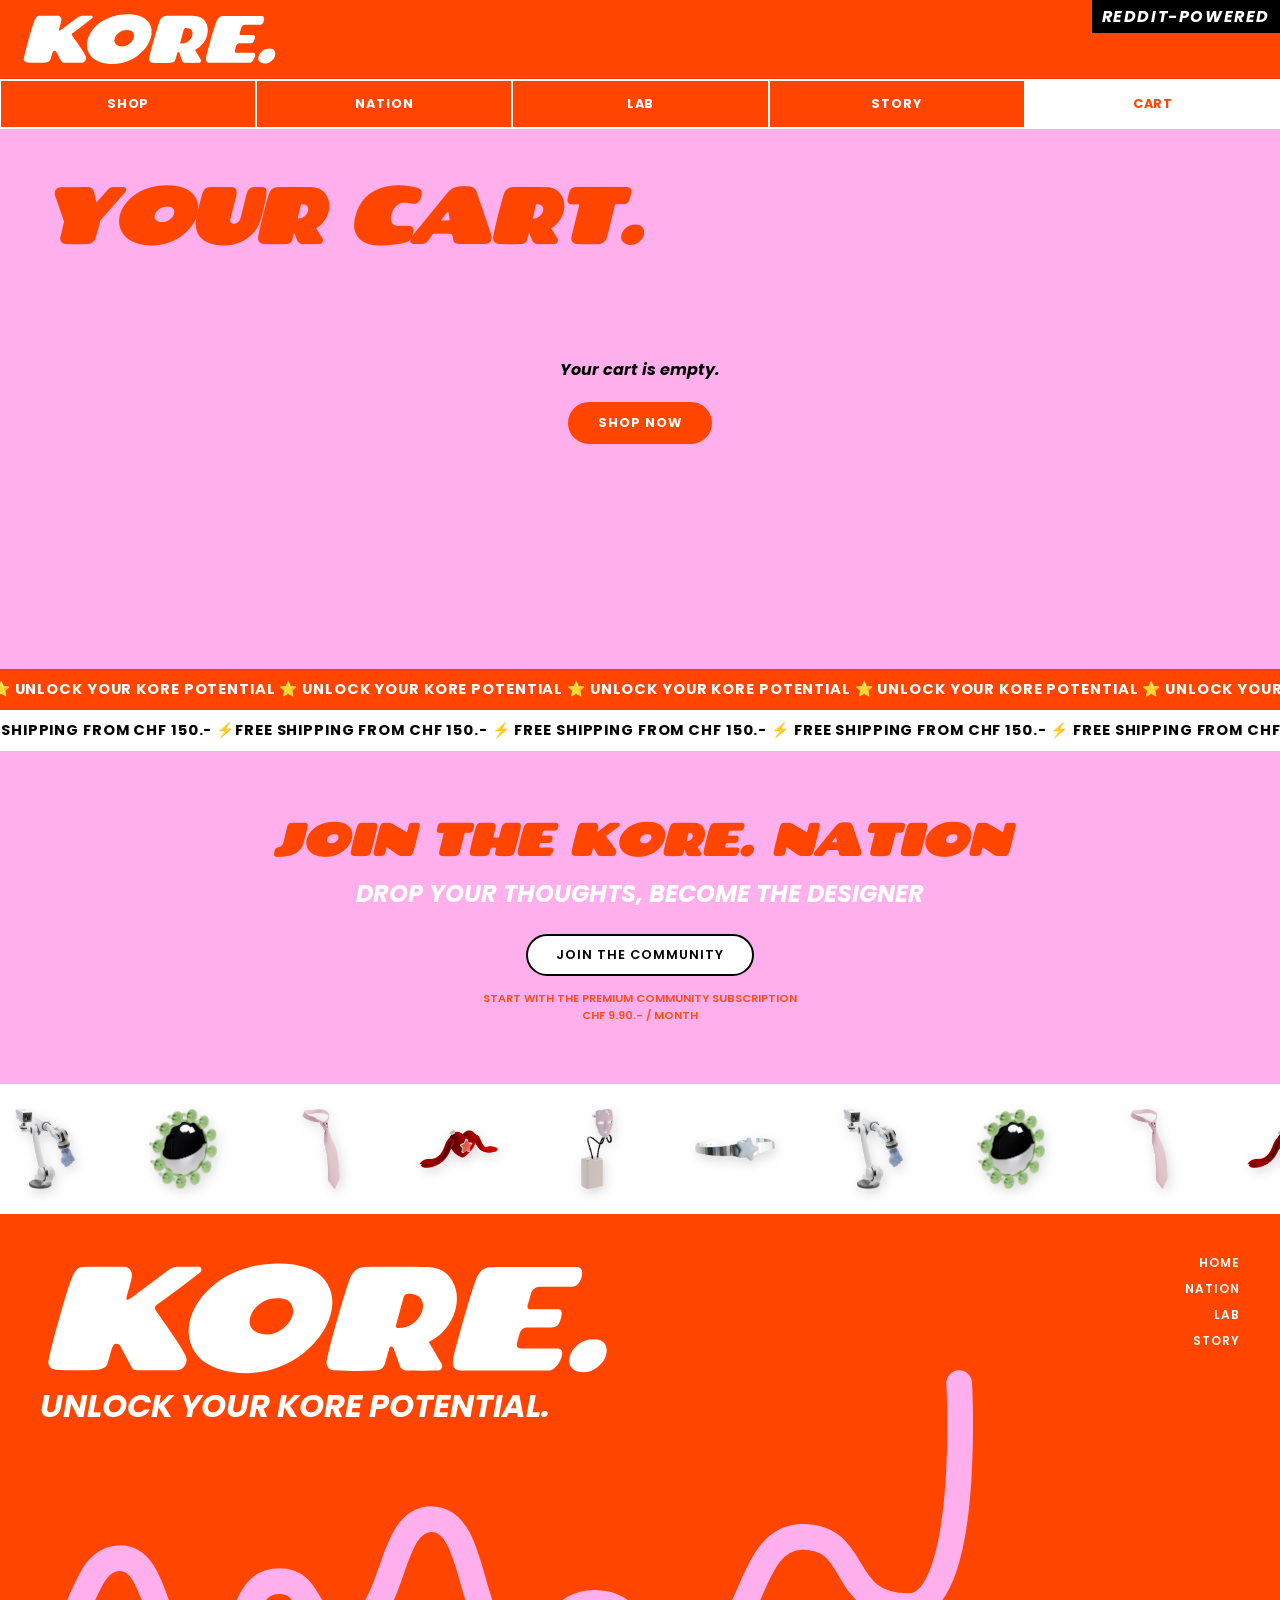
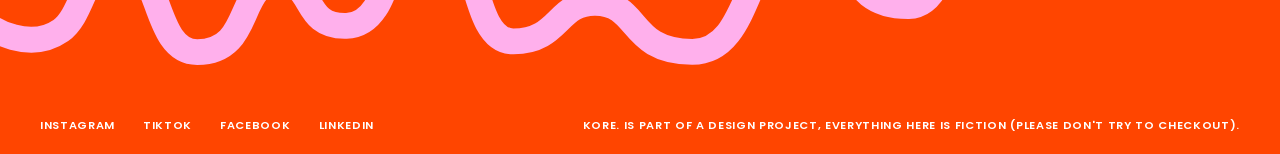
==== commit cdaef320: "credits sketchfab + css details" ====
--- a/cart.html
+++ b/cart.html
@@ -150,9 +150,11 @@
         ${cart.map(item => `
           <div class="cart-item" id="ci-${item.id}">
             <div class="cart-item-img">
-              <div class="coming-soon-placeholder" style="height:80px;">
-                <span style="font-size:1.5rem;">⚙️</span>
-              </div>
+              ${item.image
+                ? `<img src="assets/products/${item.image}" alt="${item.name}" style="width:80px;height:80px;object-fit:cover;" onerror="this.style.display='none';this.nextElementSibling.style.display='flex';">
+                   <div class="coming-soon-placeholder" style="height:80px;display:none;"><span style="font-size:1.5rem;">⚙️</span></div>`
+                : `<div class="coming-soon-placeholder" style="height:80px;"><span style="font-size:1.5rem;">⚙️</span></div>`
+              }
             </div>
             <div>
               <div class="cart-item-name">${item.name}</div>
--- a/style.css
+++ b/style.css
@@ -994,9 +994,9 @@
 
 .product-layout {
   display: grid;
-  grid-template-columns: 1fr 1fr;
+  grid-template-columns: 1fr 0.8fr;
   gap: 50px;
-  max-width: 1000px;
+  max-width: 1300px;
 }
 
 .product-main-img {
@@ -2202,6 +2202,140 @@
   margin-bottom: 24px;
 }
 
+/* ============================================ SKETCHFAB CREDITS ── */
+
+.credits-section {
+  background: var(--white);
+  padding: 0 24px 60px;
+}
+
+.credits-toggle-wrap {
+  max-width: calc(60vw);
+  margin: 0 auto;
+  border-top: 2px solid var(--black);
+}
+
+.credits-toggle {
+  width: 100%;
+  display: flex;
+  align-items: center;
+  justify-content: space-between;
+  background: none;
+  border: none;
+  cursor: pointer;
+  padding: 20px 0;
+  font-family: var(--font-body);
+  font-weight: 700;
+  font-size: 0.75rem;
+  letter-spacing: 0.1em;
+  text-transform: uppercase;
+  color: var(--black);
+  gap: 12px;
+}
+
+.credits-toggle:hover .credits-toggle-label {
+  color: var(--orange);
+}
+
+.credits-toggle-icon {
+  font-size: 1.4rem;
+  font-weight: 300;
+  line-height: 1;
+  color: var(--orange);
+  transition: transform 0.3s cubic-bezier(0.22, 1, 0.36, 1);
+  flex-shrink: 0;
+}
+
+.credits-toggle[aria-expanded="true"] .credits-toggle-icon {
+  transform: rotate(45deg);
+}
+
+.credits-list {
+  display: grid;
+  grid-template-rows: 0fr;
+  transition: grid-template-rows 0.35s cubic-bezier(0.22, 1, 0.36, 1);
+}
+
+.credits-list.open {
+  grid-template-rows: 1fr;
+}
+
+.credits-list > ul,
+.credits-list > p {
+  overflow: hidden;
+}
+
+.credits-list ul {
+  list-style: none;
+  padding: 0;
+  margin: 0;
+  overflow: hidden;
+}
+
+.credits-list li {
+  font-family: var(--font-body);
+  font-size: 0.8rem;
+  font-weight: 600;
+  font-style: italic;
+  padding: 8px 0;
+  border-bottom: 1px solid rgba(0,0,0,0.08);
+  color: var(--black);
+}
+
+.credits-list li:last-child {
+  border-bottom: none;
+}
+
+.credit-title a {
+  color: var(--black);
+  text-decoration: underline;
+  text-underline-offset: 3px;
+}
+.credit-title a:hover {
+  color: var(--orange);
+}
+
+.credit-by {
+  color: rgba(0,0,0,0.4);
+  font-weight: 400;
+  margin: 0 4px;
+}
+
+.credits-list li a {
+  color: var(--black);
+  text-decoration: none;
+}
+.credits-list li a:hover {
+  color: var(--orange);
+}
+
+.credits-platform {
+  font-family: var(--font-body);
+  font-size: 0.7rem;
+  font-weight: 600;
+  letter-spacing: 0.06em;
+  text-transform: uppercase;
+  color: rgba(0,0,0,0.35);
+  padding: 16px 0 4px;
+  overflow: hidden;
+}
+
+.credits-platform a {
+  color: var(--orange);
+  text-decoration: none;
+}
+
+@media (max-width: 768px) {
+  .credits-toggle-wrap {
+    max-width: 80vw;
+  }
+}
+@media (max-width: 480px) {
+  .credits-toggle-wrap {
+    max-width: 90vw;
+  }
+}
+
 
 /* ============================================ RESPONSIVE ── */
 
